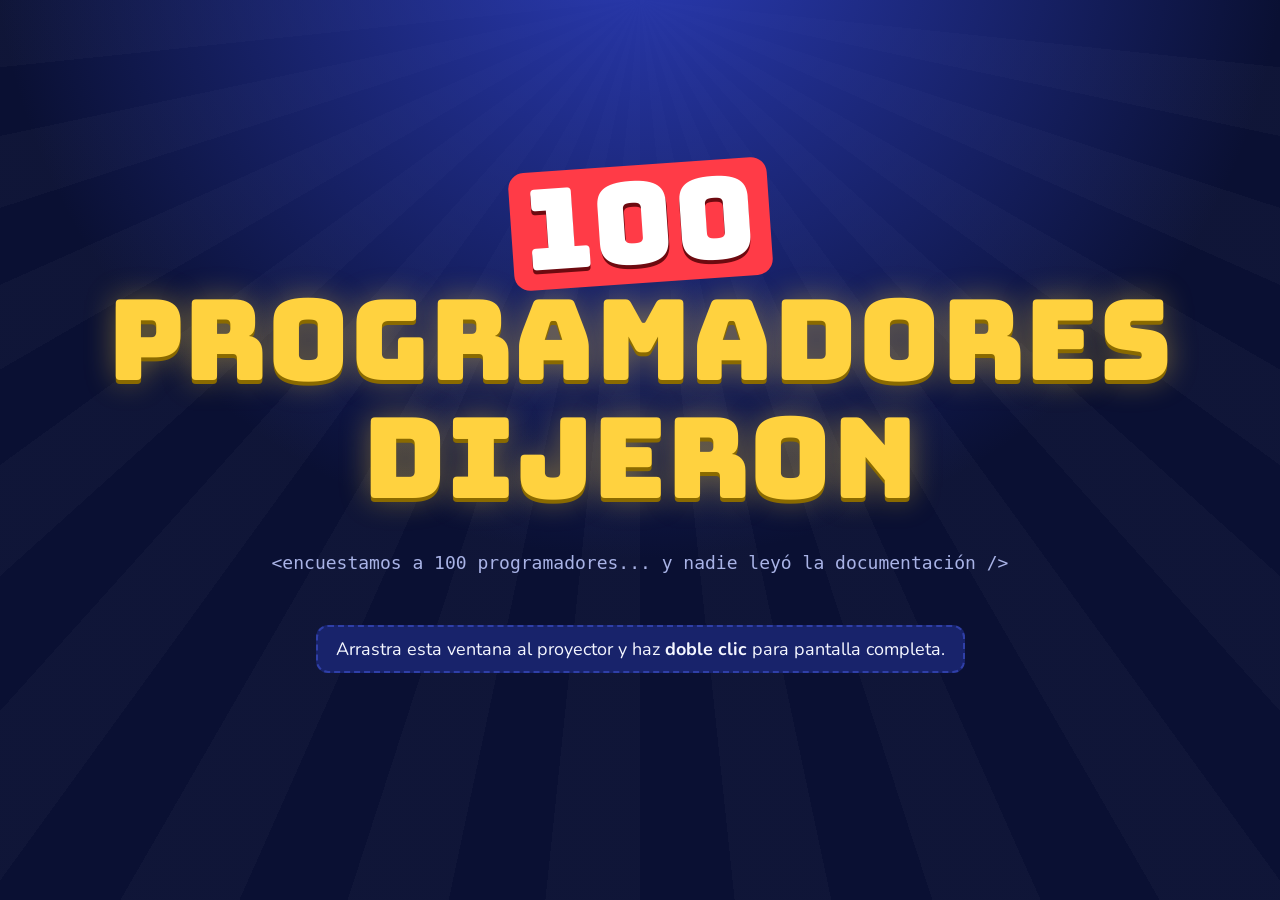
==== proyector.html @ 866240c9 "Separar panel del moderador y pantalla del proyector - index.html es ahora el panel del moderador: c" ====
<!DOCTYPE html>
<html lang="es">
<head>
    <meta charset="UTF-8">
    <meta name="viewport" content="width=device-width, initial-scale=1.0">
    <title>Proyector · 100 Programadores Dijeron</title>
    <link rel="preconnect" href="https://fonts.googleapis.com">
    <link href="https://fonts.googleapis.com/css2?family=Bungee&family=Nunito:wght@400;700;900&display=swap" rel="stylesheet">
    <link rel="stylesheet" href="css/estilos.css">
</head>
<!-- Pantalla para el público: solo muestra, no tiene controles.
     La maneja el panel del moderador (index.html). -->
<body class="modo-proyector">

<!-- ==================== PORTADA / ESPERA ==================== -->
<section id="pantalla-espera" class="pantalla activa">
    <h1 class="logo logo-proyector"><span class="logo-100">100</span> PROGRAMADORES<br>DIJERON</h1>
    <p class="lema">&lt;encuestamos a 100 programadores... y nadie leyó la documentación /&gt;</p>
    <p class="ayuda-proyector" id="ayuda-proyector">
        Arrastra esta ventana al proyector y haz <strong>doble clic</strong> para pantalla completa.
    </p>
    <p class="nota" id="estado-panel"></p>
</section>

<!-- ==================== JUEGO ==================== -->
<section id="pantalla-juego" class="pantalla pantalla-ancha">
    <header class="marcador">
        <div class="equipo" id="equipo-0">
            <span class="equipo-nombre"></span>
            <span class="equipo-puntos">0</span>
        </div>
        <div class="centro-marcador">
            <div class="ronda" id="ronda"></div>
            <div class="banco">BANCO <span id="banco">0</span></div>
        </div>
        <div class="equipo" id="equipo-1">
            <span class="equipo-nombre"></span>
            <span class="equipo-puntos">0</span>
        </div>
    </header>

    <h2 class="pregunta" id="pregunta"></h2>

    <div class="tablero" id="tablero"></div>

    <div class="errores" id="errores" aria-label="Errores">
        <span class="x">✕</span><span class="x">✕</span><span class="x">✕</span>
    </div>

    <div class="turno" id="turno"></div>
</section>

<!-- ==================== FINAL ==================== -->
<section id="pantalla-final" class="pantalla">
    <div class="confeti" id="confeti" aria-hidden="true"></div>
    <p class="final-sub">🏆 Y el ganador es... 🏆</p>
    <h1 class="final-ganador" id="final-ganador"></h1>
    <div class="final-marcador" id="final-marcador"></div>
</section>

<script src="js/dom.js"></script>
<script src="js/canal.js"></script>
<script src="js/proyector.js"></script>
</body>
</html>
---- css/estilos.css ----
/* ============================================================
 *  ESTILOS - 100 PROGRAMADORES DIJERON
 *  Tema "set de televisión": azul profundo + dorado
 * ============================================================ */

:root {
    --fondo: #0a1033;
    --fondo-2: #141d5c;
    --tarjeta: #18236b;
    --borde: #2f3fa8;
    --dorado: #ffd23f;
    --dorado-osc: #c99a00;
    --texto: #f4f6ff;
    --tenue: #a9b3e6;
    --rojo: #ff3b47;
    --verde: #3ae374;
    --casilla: #1f4fd1;
    --casilla-borde: #7fa3ff;
    --fuente-titulo: "Bungee", "Impact", "Arial Black", sans-serif;
    --fuente: "Nunito", "Segoe UI", system-ui, sans-serif;
}

* { box-sizing: border-box; }

html, body { margin: 0; min-height: 100%; }

body {
    background:
        radial-gradient(circle at 50% -10%, #2b3cb8 0%, transparent 55%),
        repeating-conic-gradient(from 0deg at 50% 0%, rgba(255,255,255,.025) 0 6deg, transparent 6deg 12deg),
        var(--fondo);
    background-attachment: fixed;
    color: var(--texto);
    font-family: var(--fuente);
    font-size: 18px;
}

h1, h2, h3 { font-family: var(--fuente-titulo); font-weight: 400; letter-spacing: .5px; }
h2 { text-align: center; color: var(--dorado); }

/* ---------- Pantallas ---------- */
.pantalla {
    display: none;
    max-width: 1100px;
    margin: 0 auto;
    padding: 24px 16px 48px;
    flex-direction: column;
    align-items: center;
    gap: 16px;
}
.pantalla.activa { display: flex; }

/* ---------- Botones ---------- */
.btn {
    font-family: var(--fuente);
    font-weight: 900;
    font-size: 1rem;
    color: #1a1300;
    background: linear-gradient(180deg, #ffe27a, var(--dorado) 50%, var(--dorado-osc));
    border: 2px solid #fff3;
    border-radius: 12px;
    padding: 10px 20px;
    cursor: pointer;
    box-shadow: 0 4px 0 #8a6a00, 0 6px 14px #0007;
    transition: transform .08s, filter .15s;
    display: inline-flex; align-items: center; justify-content: center; gap: 6px;
}
.btn:hover { filter: brightness(1.08); }
.btn:active { transform: translateY(3px); box-shadow: 0 1px 0 #8a6a00; }
.btn:focus-visible { outline: 3px solid #fff; outline-offset: 3px; }
.btn-grande { font-size: 1.25rem; padding: 14px 28px; min-width: 240px; }
.btn-mini { font-size: .85rem; padding: 6px 12px; min-width: 0; }
.btn-secundario {
    color: var(--texto);
    background: linear-gradient(180deg, #3446b8, #23308a);
    box-shadow: 0 4px 0 #121a55, 0 6px 14px #0007;
}
.btn-error {
    color: #fff;
    background: linear-gradient(180deg, #ff6b73, var(--rojo) 50%, #b8121c);
    box-shadow: 0 4px 0 #6d0a10, 0 6px 14px #0007;
}
.fila-botones { display: flex; flex-wrap: wrap; gap: 12px; justify-content: center; align-items: center; }

/* ---------- Menú ---------- */
.logo {
    text-align: center;
    font-size: clamp(2rem, 7vw, 4.2rem);
    line-height: 1.05;
    margin: 24px 0 0;
    color: var(--dorado);
    text-shadow: 0 4px 0 #8a6a00, 0 0 30px #ffd23f66;
}
.logo-100 {
    display: inline-block;
    color: #fff;
    background: var(--rojo);
    border-radius: 16px;
    padding: 0 14px;
    text-shadow: 0 4px 0 #6d0a10;
    transform: rotate(-4deg);
}
.lema { color: var(--tenue); font-family: monospace; text-align: center; }
.menu { display: flex; flex-direction: column; gap: 16px; margin-top: 12px; }
.nota { color: var(--tenue); font-size: .9rem; text-align: center; }

/* ---------- Tarjetas y formularios ---------- */
.tarjeta {
    background: var(--tarjeta);
    border: 2px solid var(--borde);
    border-radius: 16px;
    padding: 20px;
    width: 100%;
    max-width: 820px;
    box-shadow: 0 10px 30px #0006;
}
input {
    font: inherit;
    width: 100%;
    padding: 10px 12px;
    border-radius: 10px;
    border: 2px solid var(--borde);
    background: #0d1546;
    color: var(--texto);
}
input:focus { outline: none; border-color: var(--dorado); }
label { display: flex; flex-direction: column; gap: 6px; font-weight: 700; }
.form-config { max-width: 460px; display: flex; flex-direction: column; gap: 16px; }
.error-form { color: #ff8a91; font-weight: 700; min-height: 1em; margin: 0; }
.ok-form { color: var(--verde); font-weight: 700; margin: 0; }

.tabla-respuestas .encabezado,
.fila-respuesta {
    display: grid;
    grid-template-columns: 28px 1.4fr 80px 1.6fr;
    gap: 8px;
    align-items: center;
    margin-bottom: 8px;
}
.tabla-respuestas .encabezado { color: var(--tenue); font-size: .85rem; font-weight: 700; }
.fila-respuesta .num { color: var(--dorado); font-weight: 900; text-align: center; }
.suma { text-align: right; margin: 4px 0; }
.suma .excedido { color: var(--rojo); }
.form-agregar { display: flex; flex-direction: column; gap: 12px; }

.lista-personalizadas { list-style: none; padding: 0; margin: 0 0 12px; }
.lista-personalizadas li {
    display: flex; justify-content: space-between; align-items: center; gap: 12px;
    padding: 8px 0; border-bottom: 1px solid var(--borde);
}

.instrucciones li { margin-bottom: 8px; line-height: 1.4; }
.instrucciones h3 { color: var(--dorado); }

/* ---------- Marcador ---------- */
.marcador {
    width: 100%;
    display: grid;
    grid-template-columns: 1fr auto 1fr;
    gap: 12px;
    align-items: stretch;
}
.equipo {
    background: var(--tarjeta);
    border: 3px solid var(--borde);
    border-radius: 16px;
    padding: 10px 16px;
    display: flex; flex-direction: column; align-items: center;
    transition: border-color .2s, box-shadow .2s, transform .2s;
}
.equipo-nombre { font-weight: 900; font-size: 1.1rem; text-align: center; overflow-wrap: anywhere; }
.equipo-puntos { font-family: var(--fuente-titulo); font-size: 2.4rem; color: var(--dorado); }
.equipo.en-turno {
    border-color: var(--dorado);
    box-shadow: 0 0 0 4px #ffd23f44, 0 0 30px #ffd23f66;
    transform: scale(1.03);
}
.centro-marcador { display: flex; flex-direction: column; align-items: center; justify-content: center; gap: 6px; }
.ronda {
    font-family: var(--fuente-titulo); font-size: .95rem;
    background: var(--fondo-2); border: 2px solid var(--borde);
    border-radius: 999px; padding: 4px 14px; text-align: center;
}
.ronda.final { background: var(--rojo); border-color: #fff6; animation: latido 1.2s infinite; }
.banco {
    font-family: var(--fuente-titulo); font-size: 1.1rem;
    background: #000a; border: 3px solid var(--dorado); border-radius: 12px;
    padding: 6px 18px;
}
.banco span { color: var(--dorado); font-size: 1.8rem; vertical-align: middle; }

.pregunta {
    color: #fff;
    font-size: clamp(1.1rem, 2.6vw, 1.7rem);
    margin: 8px 0 0;
    max-width: 900px;
}

/* ---------- Tablero ---------- */
.tablero {
    width: 100%;
    max-width: 900px;
    display: grid;
    grid-auto-flow: column;           /* 1-4 a la izquierda, 5-8 a la derecha */
    grid-template-columns: 1fr 1fr;
    gap: 10px;
    padding: 14px;
    background: #050a24;
    border: 4px solid var(--dorado);
    border-radius: 18px;
    box-shadow: inset 0 0 30px #000, 0 0 40px #ffd23f33;
}
.casilla {
    height: 62px;
    border-radius: 10px;
    display: flex; align-items: center; justify-content: center;
    background: linear-gradient(180deg, #2a5ef0, var(--casilla) 60%, #163a9e);
    border: 2px solid var(--casilla-borde);
    font-weight: 900;
    perspective: 600px;
}
.casilla .numero {
    font-family: var(--fuente-titulo);
    width: 42px; height: 42px; border-radius: 50%;
    display: grid; place-items: center;
    background: #0a1a66; border: 2px solid var(--casilla-borde);
    font-size: 1.3rem;
}
.casilla.revelada {
    justify-content: space-between;
    padding: 0 0 0 16px;
    background: linear-gradient(180deg, #fff5c2, #ffe066 60%, #e8b800);
    border-color: #fff;
    color: #1a1300;
    overflow: hidden;
}
.casilla.revelada .texto { font-size: 1.05rem; text-transform: uppercase; line-height: 1.1; }
.casilla.revelada .puntos {
    font-family: var(--fuente-titulo);
    font-size: 1.6rem;
    align-self: stretch;
    display: grid; place-items: center;
    min-width: 64px;
    background: #1a1300; color: var(--dorado);
}
.casilla.no-dicha { filter: grayscale(.85) brightness(.75); }
.casilla.animar { animation: voltear .55s ease-out; }

/* ---------- Errores ✕ ✕ ✕ ---------- */
.errores { display: flex; gap: 12px; }
.errores .x {
    font-size: 2.4rem; font-weight: 900; line-height: 1;
    width: 56px; height: 56px; display: grid; place-items: center;
    border-radius: 10px; border: 3px solid #ffffff22;
    color: #ffffff22; background: #00000055;
}
.errores .x.activa {
    color: #fff; background: var(--rojo); border-color: #fff;
    box-shadow: 0 0 20px var(--rojo);
}
.x-grande {
    position: fixed; inset: 0; z-index: 90;
    display: flex; gap: 2vw; align-items: center; justify-content: center;
    pointer-events: none;
    animation: aparecer-x .9s ease-out forwards;
}
.x-grande span {
    font-size: min(30vw, 260px); font-weight: 900; line-height: 1;
    color: var(--rojo);
    text-shadow: 0 0 40px #ff0000, 0 0 4px #fff;
}

/* ---------- Turno y controles ---------- */
.turno { text-align: center; min-height: 3em; }
.turno-principal {
    display: inline-block;
    font-size: 1.25rem; font-weight: 900;
    background: var(--fondo-2); border: 2px solid var(--dorado);
    border-radius: 999px; padding: 8px 22px;
}
.aviso { margin-top: 8px; color: var(--tenue); font-weight: 700; }
.controles { width: 100%; max-width: 760px; text-align: center; }
.controles p { margin: 0 0 10px; font-weight: 700; }
.form-respuesta { display: flex; gap: 10px; flex-wrap: wrap; justify-content: center; }
.form-respuesta input { flex: 1 1 280px; font-size: 1.15rem; }
.sacudir { animation: sacudir .35s; border-color: var(--rojo); }
#btn-abandonar { margin-top: 16px; opacity: .7; }

/* ---------- Modal ---------- */
.modal-fondo {
    position: fixed; inset: 0; z-index: 80;
    background: #000b;
    display: grid; place-items: center;
    padding: 16px;
}
.modal-fondo[hidden] { display: none; }
.modal { max-width: 520px; text-align: center; }
.modal h3 { color: var(--dorado); margin-top: 0; }
.modal-opciones { display: flex; flex-direction: column; gap: 10px; }

/* ---------- Pantalla final ---------- */
.final-sub { font-size: 1.4rem; margin: 40px 0 0; }
.final-ganador {
    font-size: clamp(2.4rem, 8vw, 5rem); margin: 0; text-align: center;
    color: var(--dorado); text-shadow: 0 5px 0 #8a6a00, 0 0 40px #ffd23f99;
    animation: latido 1.4s infinite;
    overflow-wrap: anywhere;
}
.final-marcador { width: 100%; max-width: 480px; display: flex; flex-direction: column; gap: 10px; margin: 16px 0; }
.final-fila {
    display: flex; justify-content: space-between; align-items: center;
    background: var(--tarjeta); border: 2px solid var(--borde); border-radius: 12px;
    padding: 12px 18px; font-size: 1.3rem;
}
.final-fila strong { font-family: var(--fuente-titulo); color: var(--dorado); font-weight: 400; }
.final-fila.ganador { border-color: var(--dorado); box-shadow: 0 0 20px #ffd23f66; }
.confeti { position: fixed; inset: 0; pointer-events: none; overflow: hidden; z-index: 0; }
.confeti span {
    position: absolute; top: -20px; width: 10px; height: 16px; border-radius: 2px;
    animation-name: caer; animation-timing-function: linear; animation-iteration-count: infinite;
}
#pantalla-final > *:not(.confeti) { position: relative; z-index: 1; }

/* ---------- Animaciones ---------- */
@keyframes voltear {
    from { transform: rotateX(90deg); filter: brightness(2); }
    to   { transform: rotateX(0); }
}
@keyframes aparecer-x {
    0%   { opacity: 0; transform: scale(1.6); }
    20%  { opacity: 1; transform: scale(1); }
    75%  { opacity: 1; }
    100% { opacity: 0; }
}
@keyframes latido { 50% { transform: scale(1.05); } }
@keyframes sacudir {
    25% { transform: translateX(-8px); }
    75% { transform: translateX(8px); }
}
@keyframes caer {
    to { transform: translateY(110vh) rotate(720deg); }
}

/* ---------- Panel del moderador ---------- */
.barra-panel {
    position: sticky; top: 0; z-index: 60;
    display: flex; flex-wrap: wrap; align-items: center; gap: 10px 14px;
    padding: 8px 16px;
    background: #050a24ee;
    border-bottom: 2px solid var(--borde);
    backdrop-filter: blur(6px);
}
.barra-titulo { font-weight: 900; margin-right: auto; }
.estado-proyector { font-weight: 700; color: var(--tenue); }
.estado-proyector.conectado { color: var(--verde); }

.pantalla-ancha { max-width: 1400px; }
.admin-juego {
    width: 100%;
    display: grid;
    grid-template-columns: minmax(0, 1fr) 380px;
    gap: 20px;
    align-items: start;
}
.admin-principal { display: flex; flex-direction: column; align-items: center; gap: 14px; min-width: 0; }
.marcador-compacto .equipo-puntos { font-size: 1.9rem; }

.tarjeta-moderador { position: sticky; top: 70px; padding: 16px; }
.tarjeta-moderador h3 { margin: 0 0 4px; color: var(--dorado); }
.tarjeta-moderador .nota { text-align: left; margin: 0 0 10px; }
.tarjeta-respuestas { list-style: none; margin: 0; padding: 0; display: flex; flex-direction: column; gap: 8px; }
.item-tarjeta {
    display: grid; grid-template-columns: 32px 1fr auto; gap: 10px; align-items: center;
    padding: 8px 10px;
    border-radius: 10px;
    background: #0d1546;
    border: 2px solid var(--borde);
}
.item-tarjeta.clicable { cursor: pointer; transition: border-color .15s, background .15s; }
.item-tarjeta.clicable:hover, .item-tarjeta.clicable:focus-visible {
    border-color: var(--dorado); background: #1d2a80; outline: none;
}
.item-tarjeta.revelada { background: #11402b; border-color: var(--verde); }
.item-tarjeta.revelada .item-texto { text-decoration: line-through; opacity: .8; }
.item-num {
    font-family: var(--fuente-titulo); text-align: center;
    background: #0a1a66; border-radius: 50%; width: 30px; height: 30px; display: grid; place-items: center;
}
.item-cuerpo { display: flex; flex-direction: column; min-width: 0; }
.item-texto { font-weight: 900; }
.item-alias { color: var(--tenue); overflow-wrap: anywhere; }
.item-puntos { font-family: var(--fuente-titulo); color: var(--dorado); font-size: 1.2rem; }

/* ---------- Proyector ---------- */
.modo-proyector { overflow-x: hidden; }
.modo-proyector.sin-cursor, .modo-proyector.sin-cursor * { cursor: none; }
.modo-proyector #pantalla-espera { min-height: 100vh; justify-content: center; }
.logo-proyector { font-size: clamp(3rem, 9vw, 7rem); }
.ayuda-proyector {
    background: var(--tarjeta); border: 2px dashed var(--borde); border-radius: 12px;
    padding: 10px 18px; text-align: center;
}
.modo-proyector .pantalla-ancha { max-width: 1500px; min-height: 100vh; justify-content: center; }
.modo-proyector .pregunta { font-size: clamp(1.4rem, 3vw, 2.4rem); max-width: 1300px; }
.modo-proyector .tablero { max-width: 1300px; gap: 14px; padding: 18px; }
.modo-proyector .casilla { height: clamp(60px, 9vh, 92px); }
.modo-proyector .casilla .numero { width: 56px; height: 56px; font-size: 1.8rem; }
.modo-proyector .casilla.revelada .texto { font-size: clamp(1.1rem, 2vw, 1.7rem); }
.modo-proyector .casilla.revelada .puntos { font-size: clamp(1.6rem, 3vw, 2.6rem); min-width: 96px; }
.modo-proyector .equipo-nombre { font-size: 1.5rem; }
.modo-proyector .equipo-puntos { font-size: 3.4rem; }
.modo-proyector .turno-principal { font-size: 1.6rem; }
.modo-proyector .aviso { font-size: 1.3rem; color: #fff; }
.modo-proyector #pantalla-final { min-height: 100vh; justify-content: center; }
.modo-proyector .final-sub { font-size: 2rem; margin: 0; }
.modo-proyector .final-ganador { font-size: clamp(3rem, 10vw, 8rem); }
.modo-proyector .final-marcador { max-width: 720px; }
.modo-proyector .final-fila { font-size: 2rem; padding: 18px 26px; }

/* ---------- Pantallas pequeñas ---------- */
@media (max-width: 1000px) {
    .admin-juego { grid-template-columns: 1fr; }
    .tarjeta-moderador { position: static; }
}
@media (max-width: 640px) {
    body { font-size: 16px; }
    .tablero { grid-auto-flow: row; grid-template-columns: 1fr; grid-template-rows: none !important; }
    .marcador { grid-template-columns: 1fr 1fr; }
    .centro-marcador { grid-column: 1 / -1; grid-row: 1; }
    .equipo-puntos { font-size: 1.8rem; }
    .btn-grande { min-width: 0; width: 100%; }
    .tabla-respuestas .encabezado { display: none; }
    .fila-respuesta { grid-template-columns: 24px 1fr 70px; }
    .fila-respuesta .r-alias { grid-column: 2 / -1; }
}
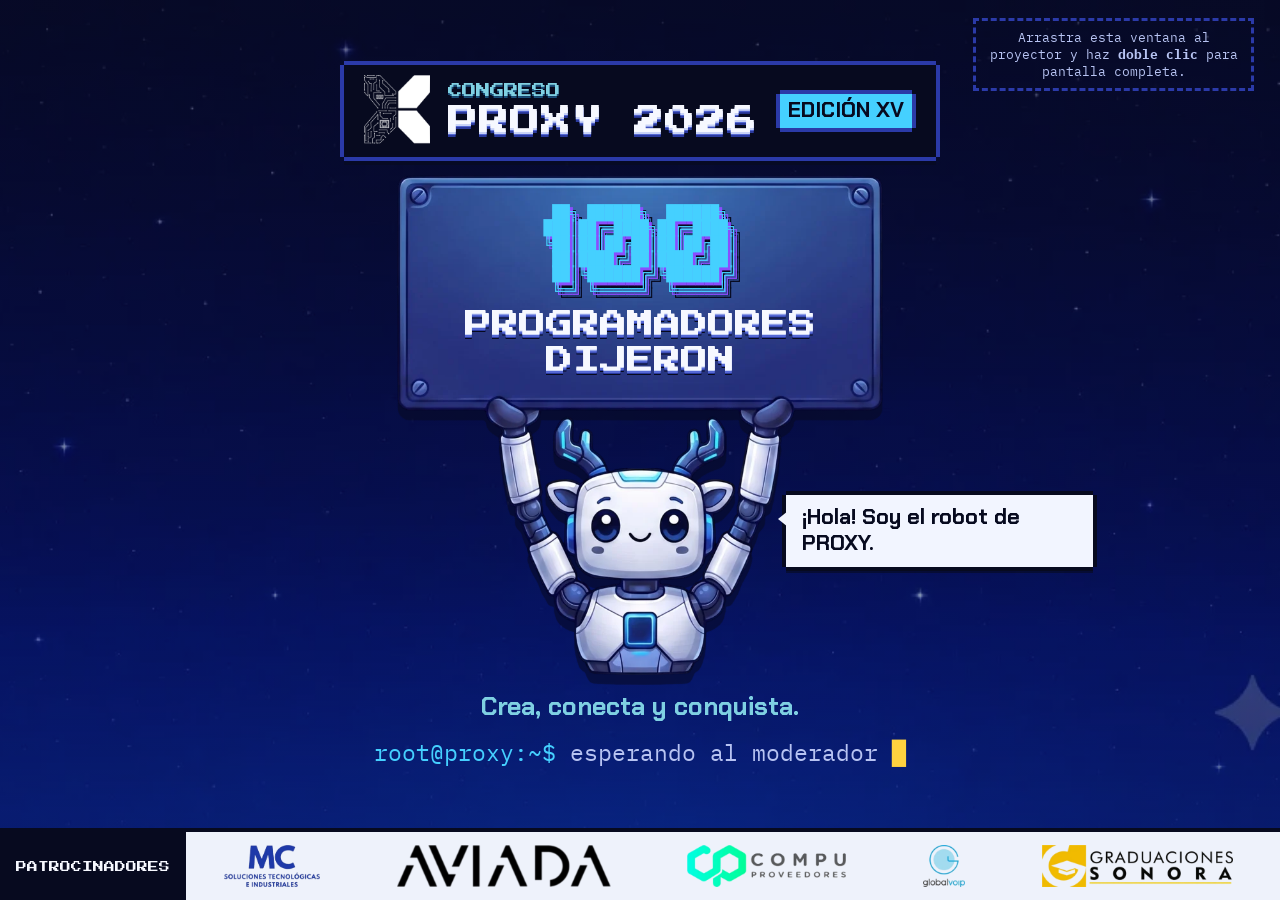
==== commit c0e3875c: "Tema PROXY 2026 pixel art, mascota, show entre rondas y reglas configurables - Tema de juego indie p" ====
--- a/proyector.html
+++ b/proyector.html
@@ -3,9 +3,8 @@
 <head>
     <meta charset="UTF-8">
     <meta name="viewport" content="width=device-width, initial-scale=1.0">
-    <title>Proyector · 100 Programadores Dijeron</title>
-    <link rel="preconnect" href="https://fonts.googleapis.com">
-    <link href="https://fonts.googleapis.com/css2?family=Bungee&family=Nunito:wght@400;700;900&display=swap" rel="stylesheet">
+    <title>Proyector · 100 Programadores Dijeron · PROXY 2026</title>
+    <link rel="icon" href="img/proxy-logo.webp">
     <link rel="stylesheet" href="css/estilos.css">
 </head>
 <!-- Pantalla para el público: solo muestra, no tiene controles.
@@ -14,12 +13,42 @@
 
 <!-- ==================== PORTADA / ESPERA ==================== -->
 <section id="pantalla-espera" class="pantalla activa">
-    <h1 class="logo logo-proyector"><span class="logo-100">100</span> PROGRAMADORES<br>DIJERON</h1>
-    <p class="lema">&lt;encuestamos a 100 programadores... y nadie leyó la documentación /&gt;</p>
+    <pre class="boot" aria-hidden="true"><span style="--i:0">PROXY BIOS v15.0 · RAM 640K (debería bastar para cualquiera)</span><span style="--i:1">Encuestando a 100 programadores ......... <b class="ok">[ OK ]</b></span><span style="--i:2">Montando /dev/tablero ................... <b class="ok">[ OK ]</b></span><span style="--i:3">Leyendo la documentación ................ <b class="ok">[SKIP]</b></span></pre>
+<div class="marca">
+        <img class="marca-x" src="img/proxy-logo.webp" alt="">
+        <div class="marca-textos">
+            <span class="marca-congreso">CONGRESO</span>
+            <span class="marca-proxy">PROXY 2026</span>
+        </div>
+        <span class="marca-edicion">EDICIÓN XV</span>
+    </div>
+    <div class="portada-centro">
+    <div class="letrero letrero-portada">
+        <img src="img/robot-letrero.webp" alt="">
+        <header class="letrero-texto logo">
+            <h1 class="solo-lector">100 Programadores Dijeron</h1>
+<pre class="logo-ascii" aria-hidden="true"> ██╗ ██████╗  ██████╗
+███║██╔═████╗██╔═████╗
+╚██║██║██╔██║██║██╔██║
+ ██║████╔╝██║████╔╝██║
+ ██║╚██████╔╝╚██████╔╝
+ ╚═╝ ╚═════╝  ╚═════╝</pre>
+            <span class="logo-texto extruido" aria-hidden="true">PROGRAMADORES DIJERON</span>
+        </header>
+    </div>
+    <p class="globo" id="globo-robot" aria-live="polite"></p>
+    </div>
+    <p class="lema-proxy">Crea, conecta y conquista.</p>
+    <p class="cuenta" id="cuenta-inicio" hidden></p>
+    <p class="prompt"><span class="ruta">root@proxy:~$</span> esperando al moderador <span class="cursor">█</span></p>
     <p class="ayuda-proyector" id="ayuda-proyector">
         Arrastra esta ventana al proyector y haz <strong>doble clic</strong> para pantalla completa.
     </p>
     <p class="nota" id="estado-panel"></p>
+    <div class="tira-patrocinadores">
+        <span class="tira-titulo">PATROCINADORES</span>
+        <div class="marquesina"><div class="marquesina-pista" id="marquesina"></div></div>
+    </div>
 </section>
 
 <!-- ==================== JUEGO ==================== -->
@@ -30,6 +59,7 @@
             <span class="equipo-puntos">0</span>
         </div>
         <div class="centro-marcador">
+            <div class="marcador-marca"><img src="img/proxy-logo.webp" alt=""><span>PROXY 2026</span></div>
             <div class="ronda" id="ronda"></div>
             <div class="banco">BANCO <span id="banco">0</span></div>
         </div>
@@ -43,8 +73,10 @@
 
     <div class="tablero" id="tablero"></div>
 
-    <div class="errores" id="errores" aria-label="Errores">
-        <span class="x">✕</span><span class="x">✕</span><span class="x">✕</span>
+    <div class="fila-estado">
+        <div class="errores" id="errores" aria-label="Errores"></div>
+        <div class="reloj" id="reloj" hidden></div>
+        <div class="robot robot-juego" id="robot-juego" data-robot="normal"></div>
     </div>
 
     <div class="turno" id="turno"></div>
@@ -53,10 +85,53 @@
 <!-- ==================== FINAL ==================== -->
 <section id="pantalla-final" class="pantalla">
     <div class="confeti" id="confeti" aria-hidden="true"></div>
-    <p class="final-sub">🏆 Y el ganador es... 🏆</p>
-    <h1 class="final-ganador" id="final-ganador"></h1>
-    <div class="final-marcador" id="final-marcador"></div>
+    <div class="letrero letrero-final">
+        <img src="img/robot-letrero.webp" alt="">
+        <div class="letrero-texto">
+            <p class="final-sub">★ GANADOR ★</p>
+            <h1 class="final-ganador" id="final-ganador"></h1>
+        </div>
+    </div>
+    <div class="fila-final">
+        <img class="robot-corona" src="img/robot-corona.webp" alt="">
+        <div class="final-marcador" id="final-marcador"></div>
+    </div>
+    <div class="creditos">
+        <p>Una actividad del <strong>Congreso PROXY 2026</strong> · Ingeniería en Sistemas Computacionales e Informática · TecNM Instituto Tecnológico de Hermosillo</p>
+        <div class="logos-patrocinadores" id="final-patrocinadores"></div>
+    </div>
 </section>
+
+<!-- ==================== TRANSICIÓN ENTRE RONDAS ==================== -->
+<!-- Escena 1 (solo en la versión larga): el robot "programa" la ronda en su laptop.
+     Escena 2: el robot baja con el letrero de la ronda y los patrocinadores. -->
+<div class="transicion" id="transicion" hidden aria-hidden="true">
+    <div class="escena-programando" id="escena-programando">
+        <div class="estacion">
+            <div class="codigo-flotante" aria-hidden="true"><span>{ }</span><span>&lt;/&gt;</span><span>01</span><span>;</span><span>=&gt;</span></div>
+            <div class="robot robot-programador" id="robot-programador" data-robot="normal"></div>
+            <div class="laptop"><img src="img/proxy-logo.webp" alt=""></div>
+            <div class="escritorio"></div>
+        </div>
+        <div class="terminal">
+            <div class="terminal-barra"><i></i><i></i><i></i><span>robot@proxy: ~/100-programadores</span></div>
+            <div class="terminal-texto" id="terminal-texto"></div>
+        </div>
+    </div>
+    <div class="escena-ronda" id="escena-ronda">
+        <div class="letrero letrero-ronda">
+            <img src="img/robot-letrero.webp" alt="">
+            <div class="letrero-texto">
+                <span class="transicion-titulo extruido" id="transicion-titulo"></span>
+                <span class="transicion-sub" id="transicion-sub"></span>
+            </div>
+        </div>
+        <div class="transicion-patrocinadores" id="transicion-patrocinadores">
+            <p>Gracias a nuestros patrocinadores</p>
+            <div class="logos-patrocinadores" id="transicion-logos"></div>
+        </div>
+    </div>
+</div>
 
 <script src="js/dom.js"></script>
 <script src="js/canal.js"></script>
--- a/css/estilos.css
+++ b/css/estilos.css
@@ -1,42 +1,75 @@
 /* ============================================================
  *  ESTILOS - 100 PROGRAMADORES DIJERON
- *  Tema "set de televisión": azul profundo + dorado
+ *  Tema "juego indie pixel art" con guiños de terminal, en los
+ *  colores del Congreso PROXY 2026 (azul, cian y violeta).
+ *  Pensado para proyector en auditorio: fondo azul marino
+ *  (los proyectores no dan negro real), texto claro de alto
+ *  contraste, acentos saturados y sin brillos ni scanlines.
  * ============================================================ */
 
+/* Fuentes locales (licencia OFL) para que funcione sin internet el día del evento */
+@font-face { font-family: "Press Start 2P"; src: url(../fonts/press-start-2p.woff2) format("woff2"); font-display: block; }
+@font-face { font-family: "Chakra Petch"; src: url(../fonts/chakra-petch-500.woff2) format("woff2"); font-weight: 500; font-display: block; }
+@font-face { font-family: "Chakra Petch"; src: url(../fonts/chakra-petch-700.woff2) format("woff2"); font-weight: 700; font-display: block; }
+@font-face { font-family: "IBM Plex Mono"; src: url(../fonts/ibm-plex-mono-400.woff2) format("woff2"); font-weight: 400; font-display: swap; }
+@font-face { font-family: "IBM Plex Mono"; src: url(../fonts/ibm-plex-mono-700.woff2) format("woff2"); font-weight: 700; font-display: swap; }
+
 :root {
-    --fondo: #0a1033;
-    --fondo-2: #141d5c;
-    --tarjeta: #18236b;
-    --borde: #2f3fa8;
-    --dorado: #ffd23f;
-    --dorado-osc: #c99a00;
-    --texto: #f4f6ff;
-    --tenue: #a9b3e6;
-    --rojo: #ff3b47;
-    --verde: #3ae374;
-    --casilla: #1f4fd1;
-    --casilla-borde: #7fa3ff;
-    --fuente-titulo: "Bungee", "Impact", "Arial Black", sans-serif;
-    --fuente: "Nunito", "Segoe UI", system-ui, sans-serif;
-}
-
-* { box-sizing: border-box; }
+    --fondo: #0e1440;
+    --fondo-2: #1a2470;
+    --panel: #1a2366;
+    --panel-2: #2b3aa8;        /* casillas ocultas, botones secundarios */
+    --linea: #070a1f;          /* contorno de los "sprites" */
+    --sombra: #070a1f99;
+    --crema: #f2f5ff;          /* texto principal */
+    --amarillo: #ffd23f;       /* puntos: el único color cálido, para que resalten */
+    --azul: #1f6bff;           /* azul PROXY */
+    --cian: #45d0ff;
+    --violeta: #8a4dff;        /* violeta PROXY */
+    --verde: #3fe0a5;
+    --rojo: #ff4d5e;
+    --tenue: #b7c3f2;
+    --texto: var(--crema);
+    --fuente-pixel: "Press Start 2P", ui-monospace, monospace;
+    /* Press Start 2P solo para números y títulos grandes; el texto que se lee va en Chakra Petch */
+    --fuente-juego: "Chakra Petch", "Segoe UI", system-ui, sans-serif;
+    --fuente: "IBM Plex Mono", ui-monospace, "DejaVu Sans Mono", Consolas, monospace;
+    /* El ASCII art usa una sola fuente del sistema para que los bloques queden alineados */
+    --fuente-ascii: ui-monospace, "DejaVu Sans Mono", "Cascadia Mono", Menlo, Consolas, monospace;
+}
+
+/* Borde pixel art: contorno de 4px con esquinas escalonadas (sin border-radius).
+   Cada elemento puede cambiar el color con --c-marco. */
+* {
+    box-sizing: border-box;
+    --marco: 0 -4px 0 0 var(--c-marco, #070a1f), 0 4px 0 0 var(--c-marco, #070a1f),
+             -4px 0 0 0 var(--c-marco, #070a1f), 4px 0 0 0 var(--c-marco, #070a1f);
+}
 
 html, body { margin: 0; min-height: 100%; }
 
 body {
+    /* Cielo estrellado de congresoproxy.com, oscurecido para que el texto tenga contraste */
     background:
-        radial-gradient(circle at 50% -10%, #2b3cb8 0%, transparent 55%),
-        repeating-conic-gradient(from 0deg at 50% 0%, rgba(255,255,255,.025) 0 6deg, transparent 6deg 12deg),
+        linear-gradient(180deg, #0a0f3399, #0e144066 70%, #0e144099),
+        url(../img/fondo.webp) center bottom / cover no-repeat,
         var(--fondo);
     background-attachment: fixed;
     color: var(--texto);
     font-family: var(--fuente);
-    font-size: 18px;
-}
-
-h1, h2, h3 { font-family: var(--fuente-titulo); font-weight: 400; letter-spacing: .5px; }
-h2 { text-align: center; color: var(--dorado); }
+    font-size: 17px;
+}
+
+::selection { background: var(--amarillo); color: var(--linea); }
+
+h1, h2 { font-family: var(--fuente-pixel); font-weight: 400; line-height: 1.3; }
+h3 { font-family: var(--fuente-juego); font-weight: 700; line-height: 1.3; }
+h2 { text-align: center; color: var(--amarillo); font-size: 1.4rem; margin: 8px 0; text-shadow: 3px 3px 0 var(--linea); }
+
+.solo-lector {
+    position: absolute; width: 1px; height: 1px; overflow: hidden;
+    clip: rect(0 0 0 0); white-space: nowrap;
+}
 
 /* ---------- Pantallas ---------- */
 .pantalla {
@@ -46,87 +79,92 @@
     padding: 24px 16px 48px;
     flex-direction: column;
     align-items: center;
-    gap: 16px;
-}
-.pantalla.activa { display: flex; }
-
-/* ---------- Botones ---------- */
+    gap: 18px;
+}
+.pantalla.activa { display: flex; animation: entrar .3s steps(4); }
+
+/* ---------- Botones (como los de un menú de videojuego) ---------- */
 .btn {
-    font-family: var(--fuente);
-    font-weight: 900;
-    font-size: 1rem;
-    color: #1a1300;
-    background: linear-gradient(180deg, #ffe27a, var(--dorado) 50%, var(--dorado-osc));
-    border: 2px solid #fff3;
-    border-radius: 12px;
-    padding: 10px 20px;
+    font-family: var(--fuente-juego);
+    font-weight: 700;
+    font-size: 1.05rem;
+    color: var(--linea);
+    background: var(--cian);
+    border: 0;
+    border-radius: 0;
+    padding: 9px 18px;
+    margin: 4px;
     cursor: pointer;
-    box-shadow: 0 4px 0 #8a6a00, 0 6px 14px #0007;
-    transition: transform .08s, filter .15s;
-    display: inline-flex; align-items: center; justify-content: center; gap: 6px;
-}
-.btn:hover { filter: brightness(1.08); }
-.btn:active { transform: translateY(3px); box-shadow: 0 1px 0 #8a6a00; }
-.btn:focus-visible { outline: 3px solid #fff; outline-offset: 3px; }
-.btn-grande { font-size: 1.25rem; padding: 14px 28px; min-width: 240px; }
-.btn-mini { font-size: .85rem; padding: 6px 12px; min-width: 0; }
-.btn-secundario {
-    color: var(--texto);
-    background: linear-gradient(180deg, #3446b8, #23308a);
-    box-shadow: 0 4px 0 #121a55, 0 6px 14px #0007;
-}
-.btn-error {
-    color: #fff;
-    background: linear-gradient(180deg, #ff6b73, var(--rojo) 50%, #b8121c);
-    box-shadow: 0 4px 0 #6d0a10, 0 6px 14px #0007;
-}
+    box-shadow: var(--marco), inset 0 -4px 0 0 #070a1f40, 0 8px 0 0 var(--sombra);
+    transition: transform .05s;
+    display: inline-flex; align-items: center; justify-content: center; gap: 8px;
+}
+.btn:hover { filter: brightness(1.1); transform: translateY(-2px); }
+.btn:active { transform: translateY(4px); box-shadow: var(--marco), inset 0 4px 0 0 #070a1f40; }
+.btn:focus-visible { outline: 4px solid var(--cian); outline-offset: 6px; }
+.btn-grande { font-size: 1.3rem; padding: 14px 26px; min-width: 300px; justify-content: flex-start; }
+.btn-grande::before { content: "▶"; color: var(--linea); opacity: 0; font-size: .8em; }
+.btn-grande:hover::before, .btn-grande:focus-visible::before { opacity: 1; animation: parpadeo .6s steps(1) infinite; }
+.btn-mini { font-size: .9rem; padding: 4px 10px; min-width: 0; box-shadow: var(--marco), 0 5px 0 0 var(--sombra); }
+.btn-secundario { color: var(--crema); background: var(--panel-2); }
+.btn-secundario.btn-grande::before { color: var(--cian); }
+.btn-error { color: #fff; background: var(--rojo); }
 .fila-botones { display: flex; flex-wrap: wrap; gap: 12px; justify-content: center; align-items: center; }
 
-/* ---------- Menú ---------- */
-.logo {
-    text-align: center;
-    font-size: clamp(2rem, 7vw, 4.2rem);
+/* ---------- Logo en ASCII art ---------- */
+.logo { text-align: center; margin: 12px 0 0; color: var(--amarillo); font-size: clamp(1.4rem, 5vw, 2.6rem); }
+.logo-ascii {
+    font-family: var(--fuente-ascii);
+    font-size: clamp(6px, 2.1vw, 15px);
     line-height: 1.05;
-    margin: 24px 0 0;
-    color: var(--dorado);
-    text-shadow: 0 4px 0 #8a6a00, 0 0 30px #ffd23f66;
-}
-.logo-100 {
-    display: inline-block;
-    color: #fff;
-    background: var(--rojo);
-    border-radius: 16px;
-    padding: 0 14px;
-    text-shadow: 0 4px 0 #6d0a10;
-    transform: rotate(-4deg);
-}
-.lema { color: var(--tenue); font-family: monospace; text-align: center; }
-.menu { display: flex; flex-direction: column; gap: 16px; margin-top: 12px; }
+    margin: 0 auto;
+    color: var(--cian);
+    text-shadow: 3px 3px 0 var(--violeta), 6px 6px 0 var(--linea);
+    text-align: left;
+    width: max-content;
+}
+.logo-texto {
+    display: block;
+    font-family: var(--fuente-pixel);
+    font-size: clamp(1.1rem, 3.6vw, 2.3rem);
+    line-height: 1.4;
+    color: var(--crema);
+    text-shadow: 4px 4px 0 var(--linea);
+    margin-top: 14px;
+}
+.prompt { font-family: var(--fuente); margin: 0; color: var(--tenue); text-align: center; }
+.prompt .ruta { color: var(--cian); }
+.cursor { animation: parpadeo 1s steps(1) infinite; color: var(--amarillo); }
+.lema { color: var(--tenue); text-align: center; margin: 0; }
+.menu { display: flex; flex-direction: column; gap: 14px; margin-top: 10px; }
 .nota { color: var(--tenue); font-size: .9rem; text-align: center; }
-
-/* ---------- Tarjetas y formularios ---------- */
+.nota:empty { display: none; }
+
+/* ---------- Tarjetas (ventanas) y formularios ---------- */
 .tarjeta {
-    background: var(--tarjeta);
-    border: 2px solid var(--borde);
-    border-radius: 16px;
+    background: var(--panel);
     padding: 20px;
+    margin: 4px;
     width: 100%;
     max-width: 820px;
-    box-shadow: 0 10px 30px #0006;
-}
-input {
+    box-shadow: var(--marco), inset 0 4px 0 0 #ffffff14, 0 10px 0 0 var(--sombra);
+}
+input, select {
     font: inherit;
     width: 100%;
-    padding: 10px 12px;
-    border-radius: 10px;
-    border: 2px solid var(--borde);
-    background: #0d1546;
-    color: var(--texto);
-}
-input:focus { outline: none; border-color: var(--dorado); }
+    padding: 9px 11px;
+    border-radius: 0;
+    border: 3px solid var(--linea);
+    background: #0a0f33;
+    color: var(--crema);
+    caret-color: var(--amarillo);
+}
+input::placeholder { color: #7f8cc9; }
+input:focus, select:focus { outline: none; border-color: var(--cian); }
 label { display: flex; flex-direction: column; gap: 6px; font-weight: 700; }
-.form-config { max-width: 460px; display: flex; flex-direction: column; gap: 16px; }
-.error-form { color: #ff8a91; font-weight: 700; min-height: 1em; margin: 0; }
+.form-config { max-width: 640px; display: flex; flex-direction: column; gap: 16px; }
+.error-form { color: #ff8f9a; font-weight: 700; min-height: 1em; margin: 0; }
+.error-form:not(:empty)::before { content: "✖ "; }
 .ok-form { color: var(--verde); font-weight: 700; margin: 0; }
 
 .tabla-respuestas .encabezado,
@@ -138,7 +176,7 @@
     margin-bottom: 8px;
 }
 .tabla-respuestas .encabezado { color: var(--tenue); font-size: .85rem; font-weight: 700; }
-.fila-respuesta .num { color: var(--dorado); font-weight: 900; text-align: center; }
+.fila-respuesta .num { font-family: var(--fuente-pixel); color: var(--amarillo); font-size: .8rem; text-align: center; }
 .suma { text-align: right; margin: 4px 0; }
 .suma .excedido { color: var(--rojo); }
 .form-agregar { display: flex; flex-direction: column; gap: 12px; }
@@ -146,211 +184,575 @@
 .lista-personalizadas { list-style: none; padding: 0; margin: 0 0 12px; }
 .lista-personalizadas li {
     display: flex; justify-content: space-between; align-items: center; gap: 12px;
-    padding: 8px 0; border-bottom: 1px solid var(--borde);
-}
-
-.instrucciones li { margin-bottom: 8px; line-height: 1.4; }
-.instrucciones h3 { color: var(--dorado); }
+    padding: 8px 0; border-bottom: 2px dashed var(--panel-2);
+}
+
+.instrucciones { line-height: 1.55; }
+.instrucciones li { margin-bottom: 8px; }
+.instrucciones li::marker { color: var(--amarillo); }
+.instrucciones h3 { color: var(--cian); font-size: 1.3rem; }
+.instrucciones strong { color: var(--amarillo); }
+
+fieldset { border: 3px solid var(--linea); padding: 12px 14px; margin: 0; display: flex; flex-direction: column; gap: 10px; background: #ffffff08; }
+legend { font-family: var(--fuente-juego); font-weight: 700; font-size: 1rem; color: var(--linea); background: var(--cian); padding: 4px 8px; }
+.fila-2 { display: grid; grid-template-columns: 1fr 1fr; gap: 12px; }
+.fila-2 > label { justify-content: flex-end; }   /* campos alineados aunque una etiqueta ocupe dos líneas */
+.categorias { display: flex; flex-wrap: wrap; gap: 8px 18px; }
+label.check { flex-direction: row; align-items: center; gap: 8px; font-weight: 700; cursor: pointer; }
+label.check input { width: 20px; height: 20px; accent-color: var(--amarillo); }
+#conteo-filtro { text-align: left; margin: 0; }
+#conteo-filtro.insuficiente { color: #ff8f9a; font-weight: 700; }
+.info-continuar { margin: -6px 0 4px; }
+.menu .nota[hidden], .menu .btn[hidden] { display: none; }
 
 /* ---------- Marcador ---------- */
 .marcador {
     width: 100%;
     display: grid;
     grid-template-columns: 1fr auto 1fr;
-    gap: 12px;
+    gap: 16px;
     align-items: stretch;
 }
 .equipo {
-    background: var(--tarjeta);
-    border: 3px solid var(--borde);
-    border-radius: 16px;
+    position: relative;
+    background: var(--panel);
     padding: 10px 16px;
-    display: flex; flex-direction: column; align-items: center;
-    transition: border-color .2s, box-shadow .2s, transform .2s;
-}
-.equipo-nombre { font-weight: 900; font-size: 1.1rem; text-align: center; overflow-wrap: anywhere; }
-.equipo-puntos { font-family: var(--fuente-titulo); font-size: 2.4rem; color: var(--dorado); }
+    margin: 4px;
+    display: flex; flex-direction: column; align-items: center; gap: 6px;
+    box-shadow: var(--marco), 0 8px 0 0 var(--sombra);
+    transition: transform .1s steps(2);
+}
+.equipo-nombre { font-family: var(--fuente-juego); font-weight: 700; font-size: 1.2rem; text-align: center; overflow-wrap: anywhere; }
+.equipo-puntos { font-family: var(--fuente-pixel); font-size: 2.2rem; line-height: 1.1; color: var(--amarillo); text-shadow: 4px 4px 0 var(--linea); }
 .equipo.en-turno {
-    border-color: var(--dorado);
-    box-shadow: 0 0 0 4px #ffd23f44, 0 0 30px #ffd23f66;
-    transform: scale(1.03);
-}
-.centro-marcador { display: flex; flex-direction: column; align-items: center; justify-content: center; gap: 6px; }
+    --c-marco: var(--cian);
+    background: #1f4fb8;
+    transform: translateY(-4px);
+}
+.equipo.en-turno::before {
+    content: "▼";
+    position: absolute; top: -34px; left: calc(50% - .5em);
+    font-size: 1.4rem; color: var(--cian);
+    text-shadow: 3px 3px 0 var(--linea);
+    animation: rebote .6s steps(2) infinite;
+}
+.centro-marcador { display: flex; flex-direction: column; align-items: center; justify-content: center; gap: 10px; }
 .ronda {
-    font-family: var(--fuente-titulo); font-size: .95rem;
-    background: var(--fondo-2); border: 2px solid var(--borde);
-    border-radius: 999px; padding: 4px 14px; text-align: center;
-}
-.ronda.final { background: var(--rojo); border-color: #fff6; animation: latido 1.2s infinite; }
+    font-family: var(--fuente-juego); font-weight: 700; font-size: 1.1rem; text-transform: uppercase;
+    color: var(--cian); text-align: center; line-height: 1.5;
+}
+.ronda.final {
+    background: var(--violeta); color: var(--linea); padding: 6px 10px;
+    box-shadow: var(--marco); animation: parpadeo 1s steps(1) infinite;
+}
 .banco {
-    font-family: var(--fuente-titulo); font-size: 1.1rem;
-    background: #000a; border: 3px solid var(--dorado); border-radius: 12px;
-    padding: 6px 18px;
-}
-.banco span { color: var(--dorado); font-size: 1.8rem; vertical-align: middle; }
+    font-family: var(--fuente-juego); font-weight: 700; font-size: 1.1rem;
+    background: var(--linea);
+    color: var(--amarillo);
+    padding: 8px 16px;
+    margin: 4px;
+    --c-marco: var(--amarillo);
+    box-shadow: var(--marco);
+    display: flex; align-items: center; gap: 12px;
+}
+.banco span { font-family: var(--fuente-pixel); font-weight: 400; font-size: 1.8rem; color: var(--amarillo); }
 
 .pregunta {
-    color: #fff;
-    font-size: clamp(1.1rem, 2.6vw, 1.7rem);
+    color: var(--crema);
+    font-family: var(--fuente-juego);
+    font-weight: 700;
+    font-size: clamp(1.2rem, 2.6vw, 1.8rem);
+    line-height: 1.25;
+    text-shadow: 3px 3px 0 var(--linea);
     margin: 8px 0 0;
     max-width: 900px;
 }
+.pregunta:not(:empty)::after { content: "_"; color: var(--amarillo); animation: parpadeo 1s steps(1) infinite; }
 
 /* ---------- Tablero ---------- */
 .tablero {
-    width: 100%;
+    width: calc(100% - 16px);
     max-width: 900px;
     display: grid;
-    grid-auto-flow: column;           /* 1-4 a la izquierda, 5-8 a la derecha */
-    grid-template-columns: 1fr 1fr;
+    grid-template-columns: 1fr;       /* 5 respuestas en una sola columna, de la #1 a la #5 */
     gap: 10px;
     padding: 14px;
-    background: #050a24;
-    border: 4px solid var(--dorado);
-    border-radius: 18px;
-    box-shadow: inset 0 0 30px #000, 0 0 40px #ffd23f33;
+    margin: 8px;
+    background: var(--linea);
+    --c-marco: var(--amarillo);
+    box-shadow: var(--marco), 0 14px 0 0 var(--sombra);
 }
 .casilla {
     height: 62px;
-    border-radius: 10px;
-    display: flex; align-items: center; justify-content: center;
-    background: linear-gradient(180deg, #2a5ef0, var(--casilla) 60%, #163a9e);
-    border: 2px solid var(--casilla-borde);
-    font-weight: 900;
-    perspective: 600px;
+    display: flex; align-items: center; gap: 14px;
+    padding: 0 12px 0 0;
+    background: #2b3aa8;
+    box-shadow: inset 0 4px 0 0 #ffffff22, inset 0 -4px 0 0 #070a1f55;
+    overflow: hidden;
+    min-width: 0;
 }
 .casilla .numero {
-    font-family: var(--fuente-titulo);
-    width: 42px; height: 42px; border-radius: 50%;
+    font-family: var(--fuente-pixel);
+    font-size: 1.3rem;
+    color: var(--linea);
+    background: var(--amarillo);
+    align-self: stretch;
+    min-width: 62px;
     display: grid; place-items: center;
-    background: #0a1a66; border: 2px solid var(--casilla-borde);
-    font-size: 1.3rem;
-}
+    flex: none;
+    box-shadow: inset -4px 0 0 0 #070a1f55;
+}
+/* Relleno de bloques: la respuesta aún está "cifrada" */
+.casilla:not(.revelada)::after {
+    content: "░░░░░░░░░░░░░░░░░░░░░░░░░░░░░░░░░░░░░░░░░░░░░░░░░░░░░░░░░░░░";
+    font-family: var(--fuente-ascii);
+    color: #4a5ccc;
+    white-space: nowrap;
+    overflow: hidden;
+    flex: 1;
+}
+/* Revelada: crema con texto oscuro, el máximo contraste posible */
 .casilla.revelada {
     justify-content: space-between;
     padding: 0 0 0 16px;
-    background: linear-gradient(180deg, #fff5c2, #ffe066 60%, #e8b800);
-    border-color: #fff;
-    color: #1a1300;
-    overflow: hidden;
-}
-.casilla.revelada .texto { font-size: 1.05rem; text-transform: uppercase; line-height: 1.1; }
+    background: var(--crema);
+    color: var(--linea);
+    box-shadow: inset 0 -5px 0 0 #b9c4ec;
+}
+.casilla.revelada .texto {
+    font-family: var(--fuente-juego); font-weight: 700;
+    font-size: 1.25rem; text-transform: uppercase; line-height: 1.05;
+}
 .casilla.revelada .puntos {
-    font-family: var(--fuente-titulo);
-    font-size: 1.6rem;
+    font-family: var(--fuente-pixel);
+    font-size: 1.4rem;
     align-self: stretch;
     display: grid; place-items: center;
-    min-width: 64px;
-    background: #1a1300; color: var(--dorado);
-}
-.casilla.no-dicha { filter: grayscale(.85) brightness(.75); }
-.casilla.animar { animation: voltear .55s ease-out; }
+    min-width: 78px;
+    background: var(--linea); color: var(--amarillo);
+}
+.casilla.no-dicha { background: #8f9bd0; box-shadow: none; }
+.casilla.no-dicha .puntos { color: #c3cbef; }
+/* La respuesta se "teclea" letra por letra (--n = número de letras) */
+.casilla.animar { animation: aparecer-casilla .3s steps(3); }
+.casilla.animar .texto {
+    animation: teclear calc(min(var(--n, 12), 24) * 32ms) steps(var(--n, 12)) both;
+}
+.casilla.animar .puntos { animation: aparecer-puntos .3s steps(3) calc(min(var(--n, 12), 24) * 32ms) both; }
 
 /* ---------- Errores ✕ ✕ ✕ ---------- */
-.errores { display: flex; gap: 12px; }
+.errores { display: flex; gap: 14px; }
 .errores .x {
-    font-size: 2.4rem; font-weight: 900; line-height: 1;
+    font-family: var(--fuente-pixel);
+    font-size: 1.6rem; line-height: 1;
     width: 56px; height: 56px; display: grid; place-items: center;
-    border-radius: 10px; border: 3px solid #ffffff22;
-    color: #ffffff22; background: #00000055;
+    margin: 4px;
+    color: #3a4796; background: var(--panel);
+    box-shadow: var(--marco);
 }
 .errores .x.activa {
-    color: #fff; background: var(--rojo); border-color: #fff;
-    box-shadow: 0 0 20px var(--rojo);
+    color: #fff; background: var(--rojo);
+    text-shadow: 3px 3px 0 var(--linea);
+    box-shadow: var(--marco), 0 6px 0 0 var(--sombra);
+    animation: golpe .25s steps(2);
 }
 .x-grande {
     position: fixed; inset: 0; z-index: 90;
-    display: flex; gap: 2vw; align-items: center; justify-content: center;
+    display: flex; flex-direction: column; align-items: center; justify-content: center; gap: 24px;
+    background: #0e1440d9;
     pointer-events: none;
-    animation: aparecer-x .9s ease-out forwards;
-}
-.x-grande span {
-    font-size: min(30vw, 260px); font-weight: 900; line-height: 1;
+    animation: aparecer-x 1.1s steps(10) forwards;
+}
+.x-grande .xs { display: flex; gap: 3vw; }
+.x-grande .xs span {
+    font-family: var(--fuente-pixel);
+    font-size: min(22vw, 200px); line-height: 1;
     color: var(--rojo);
-    text-shadow: 0 0 40px #ff0000, 0 0 4px #fff;
-}
+    text-shadow: 10px 10px 0 var(--linea), -4px 0 0 var(--cian);
+    animation: glitch .2s steps(2) infinite;
+}
+.x-grande .segfault {
+    font-family: var(--fuente-pixel);
+    font-size: clamp(.9rem, 2.2vw, 1.8rem);
+    color: #fff;
+    background: var(--rojo);
+    padding: 10px 18px;
+    box-shadow: var(--marco), 0 8px 0 0 var(--linea);
+}
+
+/* ---------- Temporizador: barra de progreso en ASCII ---------- */
+.fila-estado { display: flex; align-items: center; justify-content: center; gap: 28px; flex-wrap: wrap; }
+.reloj {
+    font-family: var(--fuente-ascii);
+    font-weight: 700;
+    font-size: 1.15rem;
+    white-space: pre;
+    color: var(--cian);
+}
+.reloj[hidden] { display: none; }
+.reloj.urgente { color: var(--rojo); animation: parpadeo .5s steps(1) infinite; }
+.reloj.pausado { color: var(--tenue); animation: none; }
+.modo-proyector .reloj { font-size: clamp(1.3rem, 3.4vh, 2.3rem); }
 
 /* ---------- Turno y controles ---------- */
 .turno { text-align: center; min-height: 3em; }
 .turno-principal {
     display: inline-block;
-    font-size: 1.25rem; font-weight: 900;
-    background: var(--fondo-2); border: 2px solid var(--dorado);
-    border-radius: 999px; padding: 8px 22px;
-}
-.aviso { margin-top: 8px; color: var(--tenue); font-weight: 700; }
+    font-family: var(--fuente-juego);
+    font-size: 1.3rem; font-weight: 700;
+    color: var(--linea);
+    background: var(--cian);
+    padding: 6px 20px;
+    margin: 4px;
+    box-shadow: var(--marco), 0 6px 0 0 var(--sombra);
+}
+.turno-principal::before { content: "▶ "; }
+.aviso { margin-top: 14px; color: var(--amarillo); font-family: var(--fuente-juego); font-weight: 700; font-size: 1.15rem; text-shadow: 2px 2px 0 var(--linea); }
 .controles { width: 100%; max-width: 760px; text-align: center; }
 .controles p { margin: 0 0 10px; font-weight: 700; }
-.form-respuesta { display: flex; gap: 10px; flex-wrap: wrap; justify-content: center; }
+.form-respuesta { display: flex; gap: 10px; flex-wrap: wrap; justify-content: center; align-items: center; }
 .form-respuesta input { flex: 1 1 280px; font-size: 1.15rem; }
-.sacudir { animation: sacudir .35s; border-color: var(--rojo); }
-#btn-abandonar { margin-top: 16px; opacity: .7; }
+.sacudir { animation: sacudir .35s steps(4); border-color: var(--rojo); }
+#btn-abandonar { margin-top: 16px; opacity: .75; }
 
 /* ---------- Modal ---------- */
 .modal-fondo {
     position: fixed; inset: 0; z-index: 80;
-    background: #000b;
+    background: #070a1fcc;
     display: grid; place-items: center;
     padding: 16px;
 }
 .modal-fondo[hidden] { display: none; }
-.modal { max-width: 520px; text-align: center; }
-.modal h3 { color: var(--dorado); margin-top: 0; }
+.modal { max-width: 520px; text-align: center; --c-marco: var(--amarillo); }
+.modal h3 { color: var(--amarillo); margin-top: 0; font-size: 1.4rem; }
+.modal h3::before { content: "! "; color: var(--violeta); }
 .modal-opciones { display: flex; flex-direction: column; gap: 10px; }
 
+/* ---------- Letras pixel "extruidas" (como el PROXY 2026 de congresoproxy.com) ---------- */
+.extruido {
+    color: #f6f8ff;
+    text-shadow: 0 .05em 0 #c9d3f7, 0 .1em 0 #5468d4, 0 .15em 0 #2b3a9e, 0 .2em 0 var(--linea);
+}
+
+/* ---------- Robot del congreso sosteniendo un letrero ---------- */
+/* El texto va encima del letrero en blanco de la imagen; las medidas (cqw) son relativas al ancho del letrero */
+.letrero { position: relative; width: min(560px, 90vw); container-type: inline-size; flex: none; }
+.letrero > img { display: block; width: 100%; height: auto; filter: drop-shadow(0 10px 0 #070a1f88); }
+.letrero-texto {
+    position: absolute; left: 5%; right: 5%; top: 3%; height: 41%;
+    display: flex; flex-direction: column; align-items: center; justify-content: center; gap: 2cqw;
+    margin: 0; text-align: center;
+}
+.letrero .logo-ascii { font-size: 3cqw; }
+.letrero .logo-texto { font-size: 5.6cqw; margin: 0; line-height: 1.35; }
+
 /* ---------- Pantalla final ---------- */
-.final-sub { font-size: 1.4rem; margin: 40px 0 0; }
+.letrero-final { width: min(520px, 88vw); }
+.final-sub {
+    font-family: var(--fuente-pixel); font-size: 4cqw; margin: 0;
+    color: #7fd0e2; text-shadow: 0 .15em 0 #1b4f7a;
+}
 .final-ganador {
-    font-size: clamp(2.4rem, 8vw, 5rem); margin: 0; text-align: center;
-    color: var(--dorado); text-shadow: 0 5px 0 #8a6a00, 0 0 40px #ffd23f99;
-    animation: latido 1.4s infinite;
+    font-family: var(--fuente-juego); font-weight: 700; text-transform: uppercase;
+    font-size: 10cqw; margin: 0; text-align: center; line-height: 1;
     overflow-wrap: anywhere;
-}
-.final-marcador { width: 100%; max-width: 480px; display: flex; flex-direction: column; gap: 10px; margin: 16px 0; }
+    color: #f6f8ff;
+    text-shadow: 0 .05em 0 #c9d3f7, 0 .1em 0 #5468d4, 0 .15em 0 #2b3a9e, 0 .2em 0 var(--linea);
+}
+.fila-final { display: flex; align-items: flex-end; justify-content: center; gap: 24px; width: 100%; max-width: 760px; }
+/* La imagen viene recortada por la izquierda: se asoma desde la esquina inferior izquierda de la pantalla */
+.robot-corona { position: fixed; left: 0; bottom: 0; height: min(42vh, 380px); width: auto; z-index: 0; pointer-events: none; }
+.final-marcador { flex: 1; max-width: 480px; display: flex; flex-direction: column; gap: 14px; margin: 12px 0; }
 .final-fila {
     display: flex; justify-content: space-between; align-items: center;
-    background: var(--tarjeta); border: 2px solid var(--borde); border-radius: 12px;
-    padding: 12px 18px; font-size: 1.3rem;
-}
-.final-fila strong { font-family: var(--fuente-titulo); color: var(--dorado); font-weight: 400; }
-.final-fila.ganador { border-color: var(--dorado); box-shadow: 0 0 20px #ffd23f66; }
+    background: var(--panel);
+    padding: 12px 18px; margin: 4px;
+    font-family: var(--fuente-juego); font-weight: 700; font-size: 1.3rem;
+    box-shadow: var(--marco), 0 8px 0 0 var(--sombra);
+}
+.final-fila strong { font-family: var(--fuente-pixel); color: var(--amarillo); font-weight: 400; }
+.final-fila.ganador { background: #1f4fb8; --c-marco: var(--amarillo); }
+.final-fila.ganador span::before { content: "★ "; color: var(--amarillo); }
+/* Lluvia de ceros y unos en lugar de confeti */
 .confeti { position: fixed; inset: 0; pointer-events: none; overflow: hidden; z-index: 0; }
 .confeti span {
-    position: absolute; top: -20px; width: 10px; height: 16px; border-radius: 2px;
+    position: absolute; top: -40px;
+    font-family: var(--fuente-pixel);
+    text-shadow: 2px 2px 0 var(--linea);
     animation-name: caer; animation-timing-function: linear; animation-iteration-count: infinite;
 }
 #pantalla-final > *:not(.confeti) { position: relative; z-index: 1; }
-
-/* ---------- Animaciones ---------- */
-@keyframes voltear {
-    from { transform: rotateX(90deg); filter: brightness(2); }
-    to   { transform: rotateX(0); }
-}
+#pantalla-final .robot-corona { position: fixed; z-index: 0; }
+
+/* ---------- Marca del Congreso PROXY ---------- */
+.marca {
+    display: flex; align-items: center; justify-content: center; gap: 18px; flex-wrap: wrap;
+    background: var(--linea);
+    padding: 10px 20px; margin: 4px;
+    --c-marco: var(--panel-2);
+    box-shadow: var(--marco), 0 8px 0 0 var(--sombra);
+}
+.marca-x { height: 58px; width: auto; }
+.marca-textos { display: flex; flex-direction: column; align-items: flex-start; gap: 6px; }
+.marca-congreso { font-family: var(--fuente-pixel); font-size: .8rem; color: #7fd0e2; text-shadow: 0 .15em 0 #1b4f7a; }
+.marca-proxy {
+    font-family: var(--fuente-pixel); font-size: 1.5rem; line-height: 1.1;
+    color: #f6f8ff;
+    text-shadow: 0 .05em 0 #c9d3f7, 0 .1em 0 #5468d4, 0 .15em 0 #2b3a9e, 0 .2em 0 var(--linea);
+}
+.marca-edicion {
+    font-family: var(--fuente-juego); font-weight: 700; font-size: 1rem; line-height: 1.2;
+    color: var(--linea); background: var(--cian);
+    padding: 4px 8px; margin: 4px;
+    box-shadow: var(--marco);
+}
+.lema-proxy { font-family: var(--fuente-juego); font-weight: 700; color: #7fd0e2; margin: 0; font-size: 1.2rem; }
+.marcador-marca {
+    display: flex; align-items: center; gap: 8px;
+    font-family: var(--fuente-pixel); font-size: .7rem; color: #f6f8ff;
+}
+.marcador-marca img { height: 26px; width: auto; }
+.modo-proyector .marcador-marca { font-size: clamp(.7rem, 1.6vh, 1.1rem); }
+.modo-proyector .marcador-marca img { height: clamp(24px, 4vh, 44px); }
+
+/* ---------- Mascota en pixel art (reacciona durante el juego) ---------- */
+.robot { display: inline-block; width: 64px; flex: none; animation: flotar 1.2s steps(2) infinite; }
+.robot svg { display: block; width: 100%; height: auto; filter: drop-shadow(4px 4px 0 #070a1f88); }
+.robot.feliz { animation: saltar .5s steps(3) infinite; }
+.robot.error { animation: sacudir .3s steps(4) 3; }
+.fila-robot { display: flex; align-items: center; justify-content: center; gap: 18px; }
+.robot-juego { width: clamp(52px, 9vh, 110px); }
+.x-grande .robot { width: clamp(90px, 16vh, 180px); }
+
+/* ---------- Números que cuentan (puntos y banco) ---------- */
+.contando { display: inline-block; animation: salto-numero .65s steps(4); }
+
+/* ---------- Portada del proyector: globo del robot, cuenta regresiva y patrocinadores ---------- */
+.portada-centro { position: relative; display: flex; justify-content: center; }
+.globo {
+    position: absolute; left: 80%; top: 64%;
+    width: clamp(200px, 24vw, 380px); min-height: 3.2em;
+    font-family: var(--fuente-juego); font-weight: 700; font-size: clamp(1rem, 2.4vh, 1.6rem); line-height: 1.2;
+    color: var(--linea); background: var(--crema);
+    padding: 10px 16px; margin: 0;
+    box-shadow: var(--marco), 0 6px 0 0 var(--sombra);
+}
+.globo::before {   /* piquito del globo, apuntando al robot */
+    content: ""; position: absolute; left: -16px; top: 16px;
+    border: 8px solid transparent; border-right: 10px solid var(--crema);
+}
+.globo-texto { display: block; animation: teclear calc(min(var(--n, 20), 60) * 35ms) steps(var(--n, 20)) both; }
+.cuenta {
+    font-family: var(--fuente-pixel); font-size: clamp(1.1rem, 3.4vh, 2.4rem); margin: 0;
+    color: var(--amarillo); text-shadow: 0 .12em 0 #8a5a00, 0 .22em 0 var(--linea);
+}
+.cuenta[hidden] { display: none; }
+
+.logo-patrocinador { height: 100%; width: auto; flex: none; }
+.tira-patrocinadores {
+    position: fixed; left: 0; right: 0; bottom: 0; z-index: 5;
+    height: clamp(52px, 8vh, 90px);
+    display: flex; align-items: stretch;
+    background: #eef2fb;
+    border-top: 4px solid var(--linea);
+}
+.tira-titulo {
+    display: flex; align-items: center; padding: 0 16px; flex: none;
+    font-family: var(--fuente-pixel); font-size: clamp(.55rem, 1.2vh, .85rem);
+    color: #f6f8ff; background: var(--linea);
+}
+.marquesina { flex: 1; overflow: hidden; padding: 1.4vh 0; }
+.marquesina-pista {
+    display: flex; gap: 6vw; height: 100%; width: max-content; padding-left: 3vw;
+    animation: desplazar 40s linear infinite;
+}
+
+/* ---------- Transición entre rondas ---------- */
+.transicion {
+    position: fixed; inset: 0; z-index: 95;
+    display: flex; flex-direction: column; align-items: center; justify-content: center; gap: 3vh;
+    background:
+        linear-gradient(180deg, #0a0f33ee, #0e1440dd 70%, #0e1440f2),
+        url(../img/fondo.webp) center bottom / cover no-repeat,
+        var(--fondo);
+}
+.transicion[hidden] { display: none; }
+.letrero-ronda { width: min(58vh, 80vw); }
+.transicion.activa .letrero-ronda { animation: bajar-letrero .55s steps(6) both; }
+.transicion.activa .transicion-patrocinadores { animation: entrar .4s steps(4) .7s both; }
+.transicion.saliendo { animation: desvanecer .35s steps(3) forwards; }
+.transicion-titulo { font-family: var(--fuente-pixel); font-size: 10cqw; line-height: 1.2; }
+.transicion-sub {
+    font-family: var(--fuente-juego); font-weight: 700; font-size: 6cqw; text-transform: uppercase;
+    color: #7fd0e2; text-shadow: 0 .1em 0 #1b4f7a;
+}
+.transicion-patrocinadores, .creditos {
+    display: flex; flex-direction: column; align-items: center; gap: 1.4vh;
+    width: min(1200px, 94vw);
+    padding: 1.6vh 2vw;
+    background: #eef2fb; color: var(--linea);
+    box-shadow: var(--marco), 0 8px 0 0 var(--sombra);
+    margin: 4px;
+}
+.transicion-patrocinadores p, .creditos p {
+    margin: 0; text-align: center;
+    font-family: var(--fuente-juego); font-weight: 700; font-size: clamp(.9rem, 2vh, 1.4rem);
+}
+.logos-patrocinadores {
+    display: flex; flex-wrap: wrap; align-items: center; justify-content: center;
+    gap: 1.6vh 3vw;
+}
+.logos-patrocinadores .logo-patrocinador { height: clamp(26px, 5vh, 60px); }
+.creditos { width: min(1000px, 92vw); gap: 1vh; padding: 1.2vh 2vw; }
+.creditos p { font-weight: 500; font-size: clamp(.75rem, 1.6vh, 1.1rem); }
+.creditos .logos-patrocinadores .logo-patrocinador { height: clamp(20px, 3.4vh, 44px); }
+
+/* Escenas de la transición: primero el robot programando (versión larga), luego el letrero */
+.escena-programando, .escena-ronda { display: none; }
+.transicion[data-escena="programando"] .escena-programando { display: flex; }
+.transicion[data-escena="ronda"] .escena-ronda { display: flex; }
+.escena-ronda { flex-direction: column; align-items: center; gap: 3vh; }
+.escena-programando {
+    align-items: center; justify-content: center; gap: 4vw;
+    width: min(1400px, 94vw); flex-wrap: wrap;
+}
+.transicion.activa[data-escena="programando"] .escena-programando { animation: entrar .4s steps(4) both; }
+
+/* El robot en su escritorio, tecleando en una laptop con el logo de PROXY */
+.estacion { position: relative; width: clamp(200px, 32vh, 400px); margin-bottom: 3vh; }
+.robot-programador { display: block; width: 100%; animation: teclear-robot .16s steps(2) infinite; }
+.robot-programador.feliz { animation: saltar .45s steps(3) infinite; }
+.laptop {
+    position: absolute; left: 6%; right: 6%; bottom: 4%; height: 40%;
+    display: grid; place-items: center;
+    background: linear-gradient(180deg, #c3cde6, #9eabcf);
+    box-shadow: var(--marco), 0 -14px 40px -6px #45d0ff88;
+}
+.laptop { overflow: hidden; }
+.laptop img { width: 30%; height: auto; filter: brightness(.25); }
+.escritorio {
+    position: absolute; left: -18%; right: -18%; bottom: -4%; height: 8%;
+    background: var(--panel-2);
+    box-shadow: var(--marco), 0 10px 0 0 var(--sombra);
+}
+.codigo-flotante span {
+    position: absolute; bottom: 45%; left: calc(12% + var(--i, 0) * 18%);
+    font-family: var(--fuente-pixel); font-size: clamp(.7rem, 1.8vh, 1.2rem);
+    color: var(--cian); text-shadow: 2px 2px 0 var(--linea);
+    opacity: 0;
+    animation: subir-codigo 1.8s steps(9) infinite;
+}
+.codigo-flotante span:nth-child(1) { --i: 0; animation-delay: 0s; }
+.codigo-flotante span:nth-child(2) { --i: 1; animation-delay: .7s; color: var(--amarillo); }
+.codigo-flotante span:nth-child(3) { --i: 2; animation-delay: 1.3s; color: var(--verde); }
+.codigo-flotante span:nth-child(4) { --i: 3; animation-delay: .35s; }
+.codigo-flotante span:nth-child(5) { --i: 4; animation-delay: 1s; color: #b994ff; }
+
+/* Terminal donde aparece lo que "programa" el robot */
+.terminal {
+    width: min(780px, 54vw); min-width: 300px;
+    background: #070a1f;
+    --c-marco: var(--panel-2);
+    box-shadow: var(--marco), 0 12px 0 0 var(--sombra);
+    margin: 4px;
+}
+.terminal-barra {
+    display: flex; align-items: center; gap: 8px;
+    padding: 8px 12px;
+    background: var(--panel-2); color: #dfe6ff;
+    font-family: var(--fuente); font-size: clamp(.75rem, 1.6vh, 1rem);
+}
+.terminal-barra i { width: 12px; height: 12px; background: var(--rojo); flex: none; }
+.terminal-barra i:nth-child(2) { background: var(--amarillo); }
+.terminal-barra i:nth-child(3) { background: var(--verde); }
+.terminal-barra span { margin-left: 8px; }
+.terminal-texto {
+    min-height: 9.5em; padding: 2vh 2vw;
+    font-family: var(--fuente); font-size: clamp(.85rem, 2.3vh, 1.5rem); line-height: 1.5;
+    color: #dfe6ff;
+}
+.linea-terminal { white-space: pre; }
+.linea-terminal .tecleado { display: inline-block; animation: teclear .45s steps(var(--n, 20)) both; }
+.linea-terminal.comando { color: var(--amarillo); }
+.linea-terminal .ok { color: var(--verde); }
+.linea-terminal .barra { color: var(--cian); }
+.linea-terminal.exito { color: var(--verde); font-weight: 700; }
+.linea-terminal.exito .tecleado { animation: teclear .3s steps(var(--n, 20)) both, parpadeo .5s steps(1) .3s 3; }
+
+/* Patrocinadores ocultos si el moderador lo desactivó */
+.sin-patrocinadores .tira-patrocinadores,
+.sin-patrocinadores .transicion-patrocinadores,
+.sin-patrocinadores .creditos .logos-patrocinadores { display: none; }
+.sin-patrocinadores #pantalla-espera { padding-bottom: 2vh; }
+
+/* Lluvia de festejo encima del tablero */
+.confeti.festejo { z-index: 85; }
+
+/* Hora de inicio (panel) */
+.hora-inicio { align-items: center; text-align: center; font-size: .9rem; color: var(--tenue); gap: 4px; margin-top: 4px; }
+.hora-inicio input { width: auto; font-size: 1.1rem; }
+.hora-inicio small { font-weight: 400; font-size: .8rem; }
+
+/* ---------- Animaciones (con steps() para que se muevan "por cuadros") ---------- */
+@keyframes parpadeo { 50% { opacity: 0; } }
+@keyframes entrar {
+    from { opacity: 0; transform: translateY(8px); }
+    to   { opacity: 1; transform: none; }
+}
+@keyframes rebote { 50% { transform: translateY(-6px); } }
+@keyframes teclear {
+    from { clip-path: inset(0 100% 0 0); }
+    to   { clip-path: inset(0 0 0 0); }
+}
+@keyframes aparecer-puntos { from { opacity: 0; transform: scale(1.6); } to { opacity: 1; transform: none; } }
+@keyframes aparecer-casilla {
+    0%   { transform: scale(1.06); background: #fff; }
+    100% { transform: none; }
+}
+@keyframes golpe { 0% { transform: scale(1.4); } 100% { transform: none; } }
 @keyframes aparecer-x {
-    0%   { opacity: 0; transform: scale(1.6); }
-    20%  { opacity: 1; transform: scale(1); }
-    75%  { opacity: 1; }
+    0%   { opacity: 0; }
+    10%  { opacity: 1; }
+    80%  { opacity: 1; }
     100% { opacity: 0; }
 }
-@keyframes latido { 50% { transform: scale(1.05); } }
+@keyframes glitch {
+    0%   { transform: translate(0, 0); }
+    50%  { transform: translate(-6px, 3px); }
+    100% { transform: translate(5px, -2px); }
+}
 @keyframes sacudir {
     25% { transform: translateX(-8px); }
     75% { transform: translateX(8px); }
 }
 @keyframes caer {
-    to { transform: translateY(110vh) rotate(720deg); }
-}
+    to { transform: translateY(115vh); }
+}
+@keyframes flotar { 50% { transform: translateY(-4px); } }
+@keyframes saltar { 50% { transform: translateY(-14px); } }
+@keyframes linea-boot { from { opacity: 0; } to { opacity: 1; } }
+@keyframes salto-numero { 0% { transform: scale(1); } 40% { transform: scale(1.25); } 100% { transform: scale(1); } }
+@keyframes desplazar { to { transform: translateX(-50%); } }
+@keyframes bajar-letrero { from { transform: translateY(-110vh); } to { transform: none; } }
+@keyframes desvanecer { to { opacity: 0; } }
+@keyframes teclear-robot { 50% { transform: translateY(3px); } }
+@keyframes subir-codigo {
+    0%   { opacity: 0; transform: translateY(0); }
+    15%  { opacity: 1; }
+    100% { opacity: 0; transform: translateY(-14vh); }
+}
+@keyframes apagar-boot { to { opacity: 0; visibility: hidden; } }
 
 /* ---------- Panel del moderador ---------- */
 .barra-panel {
     position: sticky; top: 0; z-index: 60;
     display: flex; flex-wrap: wrap; align-items: center; gap: 10px 14px;
     padding: 8px 16px;
-    background: #050a24ee;
-    border-bottom: 2px solid var(--borde);
-    backdrop-filter: blur(6px);
-}
-.barra-titulo { font-weight: 900; margin-right: auto; }
+    background: var(--linea);
+    border-bottom: 4px solid var(--panel-2);
+}
+.barra-titulo { font-weight: 700; margin-right: auto; }
+.barra-titulo .ruta { color: var(--cian); }
 .estado-proyector { font-weight: 700; color: var(--tenue); }
 .estado-proyector.conectado { color: var(--verde); }
 
@@ -359,63 +761,185 @@
     width: 100%;
     display: grid;
     grid-template-columns: minmax(0, 1fr) 380px;
-    gap: 20px;
+    gap: 24px;
     align-items: start;
 }
-.admin-principal { display: flex; flex-direction: column; align-items: center; gap: 14px; min-width: 0; }
-.marcador-compacto .equipo-puntos { font-size: 1.9rem; }
-
-.tarjeta-moderador { position: sticky; top: 70px; padding: 16px; }
-.tarjeta-moderador h3 { margin: 0 0 4px; color: var(--dorado); }
+.admin-principal { display: flex; flex-direction: column; align-items: center; gap: 16px; min-width: 0; padding-top: 30px; }
+.marcador-compacto .equipo-puntos { font-size: 1.8rem; }
+
+.tarjeta-moderador { position: sticky; top: 70px; padding: 16px; --c-marco: var(--violeta); }
+.tarjeta-moderador h3 { margin: 0 0 6px; color: #b994ff; font-size: 1.1rem; }
 .tarjeta-moderador .nota { text-align: left; margin: 0 0 10px; }
 .tarjeta-respuestas { list-style: none; margin: 0; padding: 0; display: flex; flex-direction: column; gap: 8px; }
 .item-tarjeta {
     display: grid; grid-template-columns: 32px 1fr auto; gap: 10px; align-items: center;
-    padding: 8px 10px;
-    border-radius: 10px;
-    background: #0d1546;
-    border: 2px solid var(--borde);
-}
-.item-tarjeta.clicable { cursor: pointer; transition: border-color .15s, background .15s; }
+    padding: 6px 10px;
+    background: var(--panel-2);
+    border: 3px solid var(--linea);
+}
+.item-tarjeta.clicable { cursor: pointer; }
 .item-tarjeta.clicable:hover, .item-tarjeta.clicable:focus-visible {
-    border-color: var(--dorado); background: #1d2a80; outline: none;
-}
-.item-tarjeta.revelada { background: #11402b; border-color: var(--verde); }
-.item-tarjeta.revelada .item-texto { text-decoration: line-through; opacity: .8; }
-.item-num {
-    font-family: var(--fuente-titulo); text-align: center;
-    background: #0a1a66; border-radius: 50%; width: 30px; height: 30px; display: grid; place-items: center;
-}
+    border-color: var(--cian); background: #1f4fb8; outline: none;
+}
+.item-tarjeta.revelada { background: #14614f; opacity: .75; }
+.item-tarjeta.revelada .item-texto { text-decoration: line-through; }
+.item-num { font-family: var(--fuente-pixel); font-size: .85rem; text-align: center; color: var(--amarillo); }
 .item-cuerpo { display: flex; flex-direction: column; min-width: 0; }
-.item-texto { font-weight: 900; }
-.item-alias { color: var(--tenue); overflow-wrap: anywhere; }
-.item-puntos { font-family: var(--fuente-titulo); color: var(--dorado); font-size: 1.2rem; }
+.item-texto { font-weight: 700; }
+.item-alias { color: var(--tenue); overflow-wrap: anywhere; font-size: .8rem; }
+.item-puntos { font-family: var(--fuente-pixel); color: var(--amarillo); font-size: .9rem; }
+
+/* Atajos de teclado */
+kbd {
+    font-family: var(--fuente); font-size: .75em; font-weight: 700;
+    padding: 0 5px;
+    background: var(--crema); color: var(--linea);
+    border: 2px solid var(--linea); border-bottom-width: 4px;
+}
+.btn kbd { margin-left: 4px; }
+.btn:disabled { opacity: .45; cursor: not-allowed; filter: grayscale(.6); transform: none; }
+.herramientas { margin-top: 8px; }
+.atajos { margin-top: 14px; }
+.atajos summary { cursor: pointer; font-weight: 700; color: var(--tenue); }
+.atajos dl { display: grid; grid-template-columns: auto 1fr; gap: 6px 12px; margin: 10px 0 0; font-size: .9rem; }
+.atajos dt { white-space: nowrap; }
+.atajos dd { margin: 0; color: var(--tenue); }
 
 /* ---------- Proyector ---------- */
 .modo-proyector { overflow-x: hidden; }
 .modo-proyector.sin-cursor, .modo-proyector.sin-cursor * { cursor: none; }
 .modo-proyector #pantalla-espera { min-height: 100vh; justify-content: center; }
-.logo-proyector { font-size: clamp(3rem, 9vw, 7rem); }
-.ayuda-proyector {
-    background: var(--tarjeta); border: 2px dashed var(--borde); border-radius: 12px;
-    padding: 10px 18px; text-align: center;
-}
-.modo-proyector .pantalla-ancha { max-width: 1500px; min-height: 100vh; justify-content: center; }
-.modo-proyector .pregunta { font-size: clamp(1.4rem, 3vw, 2.4rem); max-width: 1300px; }
-.modo-proyector .tablero { max-width: 1300px; gap: 14px; padding: 18px; }
-.modo-proyector .casilla { height: clamp(60px, 9vh, 92px); }
-.modo-proyector .casilla .numero { width: 56px; height: 56px; font-size: 1.8rem; }
-.modo-proyector .casilla.revelada .texto { font-size: clamp(1.1rem, 2vw, 1.7rem); }
-.modo-proyector .casilla.revelada .puntos { font-size: clamp(1.6rem, 3vw, 2.6rem); min-width: 96px; }
-.modo-proyector .equipo-nombre { font-size: 1.5rem; }
-.modo-proyector .equipo-puntos { font-size: 3.4rem; }
-.modo-proyector .turno-principal { font-size: 1.6rem; }
-.modo-proyector .aviso { font-size: 1.3rem; color: #fff; }
+.modo-proyector #pantalla-espera { gap: 1.6vh; padding-top: 2vh; padding-bottom: 2vh; }
+.modo-proyector .letrero-portada { width: min(54vh, 80vw); }
+.modo-proyector #pantalla-espera { padding-bottom: 10vh; }
+.modo-proyector .marca-x { height: clamp(48px, 8vh, 100px); }
+.modo-proyector .marca-congreso { font-size: clamp(.7rem, 1.6vh, 1.2rem); }
+.modo-proyector .marca-proxy { font-size: clamp(1.3rem, 3.4vh, 2.6rem); }
+.modo-proyector .marca-edicion { font-size: clamp(1rem, 2.4vh, 1.6rem); }
+.modo-proyector .lema-proxy { font-size: clamp(1.2rem, 2.8vh, 2rem); }
+.modo-proyector .lema, .modo-proyector .prompt { font-size: clamp(1rem, 1.8vw, 1.5rem); }
+.boot {   /* en la esquina, para no robarle espacio a la portada */
+    position: absolute; top: 2vh; left: 2vw;
+    font-family: var(--fuente);
+    font-size: clamp(.7rem, 1.1vw, 1rem);
+    color: var(--tenue);
+    margin: 0;
+    white-space: pre-wrap;
+    animation: apagar-boot .3s steps(3) 3.6s forwards;   /* se va al terminar de "arrancar" */
+}
+.boot span { display: block; opacity: 0; animation: linea-boot 0s calc(var(--i) * 280ms) forwards; }
+.boot .ok { color: var(--verde); }
+/* Avisos para el moderador: en la esquina, para no tapar la portada ni la tira de patrocinadores */
+.ayuda-proyector, #estado-panel {
+    position: absolute; right: 2vw; width: min(22vw, 320px); margin: 0;
+    border: 3px dashed var(--panel-2);
+    padding: 8px 12px; text-align: center; color: var(--tenue); font-size: .8rem;
+}
+.ayuda-proyector { top: 2vh; }
+#estado-panel { top: calc(2vh + 90px); }
+.ayuda-proyector[hidden] { display: none; }
+/* El tablero del proyector se ajusta a la altura de la pantalla (vh) para no cortarse */
+.modo-proyector .pantalla-ancha {
+    max-width: 1500px; min-height: 100vh; justify-content: center;
+    padding-top: 4vh; padding-bottom: 1.5vh; gap: 1.6vh;
+}
+.modo-proyector .pregunta { font-size: clamp(1.4rem, min(3.2vw, 4.6vh), 2.8rem); max-width: 1300px; margin: 0; }
+.modo-proyector .tablero { max-width: 1100px; gap: 1.4vh; padding: 1.8vh; }
+.modo-proyector .casilla { height: clamp(44px, 6.6vh, 90px); }
+.modo-proyector .casilla .numero { font-size: 3.2vh; min-width: 9vh; }
+.modo-proyector .casilla:not(.revelada)::after { font-size: 3vh; }
+.modo-proyector .marcador .equipo { padding: 1.2vh 16px; }
+.modo-proyector .errores .x { width: 7vh; height: 7vh; font-size: 3.4vh; }
+.modo-proyector .casilla.revelada .texto { font-size: clamp(1.4rem, min(2.8vw, 4.6vh), 2.8rem); }
+.modo-proyector .casilla.revelada .puntos { font-size: clamp(1.4rem, 3.6vh, 2.6rem); min-width: 12vh; }
+.modo-proyector .equipo-nombre { font-size: clamp(1.3rem, 3vh, 2rem); }
+.modo-proyector .equipo-puntos { font-size: clamp(2rem, 6vh, 3.6rem); }
+.modo-proyector .ronda { font-size: clamp(1.1rem, 2.8vh, 1.8rem); }
+.modo-proyector .banco { font-size: clamp(1.1rem, 2.8vh, 1.8rem); }
+.modo-proyector .banco span { font-size: clamp(1.8rem, 5vh, 3rem); }
+.modo-proyector .turno-principal { font-size: clamp(1.3rem, 3.4vh, 2rem); }
+.modo-proyector .turno { min-height: 0; }
+.modo-proyector .aviso { font-size: clamp(1.2rem, 3vh, 1.8rem); }
 .modo-proyector #pantalla-final { min-height: 100vh; justify-content: center; }
-.modo-proyector .final-sub { font-size: 2rem; margin: 0; }
-.modo-proyector .final-ganador { font-size: clamp(3rem, 10vw, 8rem); }
-.modo-proyector .final-marcador { max-width: 720px; }
-.modo-proyector .final-fila { font-size: 2rem; padding: 18px 26px; }
+.modo-proyector #pantalla-final { gap: 1vh; }
+.modo-proyector .letrero-final { width: min(44vh, 80vw); }
+.modo-proyector .fila-final { max-width: 1000px; }
+.modo-proyector .robot-corona { height: 40vh; }
+.modo-proyector .final-marcador { max-width: 760px; }
+.modo-proyector .final-fila { font-size: 2rem; padding: 16px 26px; }
+
+/* Proyectores 4:3 o de poca resolución: compacta el espacio vertical */
+@media (max-height: 960px) {
+    .modo-proyector .pantalla-ancha { padding-top: 3vh; gap: 1.2vh; }
+    .modo-proyector .aviso { margin-top: 1vh; }
+}
+@media (max-height: 800px) {
+    .modo-proyector .casilla { height: 6vh; }
+    .modo-proyector .marcador .equipo { padding: .6vh 16px; }
+}
+
+/* En pantallas angostas (4:3, móvil) el robot de la corona taparía el marcador final */
+@media (max-aspect-ratio: 3/2) {
+    .robot-corona { display: none; }
+}
+
+/* ============================================================
+ *  TEMA CLARO: para cuando el auditorio tiene las luces encendidas
+ *  (el tema oscuro se "lava" con luz ambiente). El tablero, el
+ *  banco y los letreros se quedan oscuros, como una pantalla.
+ * ============================================================ */
+html[data-tema="claro"] {
+    --texto: #0e1440;
+    --tenue: #46518c;
+    --panel: #ffffff;
+    --panel-2: #d3dcf6;
+    --sombra: #0e144040;
+}
+html[data-tema="claro"] body,
+html[data-tema="claro"] .transicion {
+    background:
+        radial-gradient(circle, #1a236614 1.5px, transparent 2px) 0 0 / 40px 40px,
+        linear-gradient(180deg, #f3f6fe, #d8e0f8);
+    background-attachment: fixed;
+}
+html[data-tema="claro"] h2 { color: #1a2366; text-shadow: 3px 3px 0 var(--amarillo); }
+html[data-tema="claro"] .pregunta { color: #0e1440; text-shadow: 3px 3px 0 #c3cff3; }
+html[data-tema="claro"] .btn-secundario { color: var(--linea); }
+html[data-tema="claro"] .btn-secundario:hover { color: var(--linea); }
+html[data-tema="claro"] input,
+html[data-tema="claro"] select { background: #fff; color: var(--linea); }
+html[data-tema="claro"] input::placeholder { color: #8a93bd; }
+html[data-tema="claro"] .equipo-puntos { color: var(--linea); text-shadow: 4px 4px 0 var(--amarillo); }
+html[data-tema="claro"] .equipo.en-turno { color: #fff; }
+html[data-tema="claro"] .equipo.en-turno .equipo-puntos { color: var(--amarillo); text-shadow: 4px 4px 0 var(--linea); }
+html[data-tema="claro"] .equipo.en-turno::before { color: #1f5fd6; }
+html[data-tema="claro"] .ronda,
+html[data-tema="claro"] .reloj,
+html[data-tema="claro"] .prompt .ruta,
+html[data-tema="claro"] .instrucciones h3,
+html[data-tema="claro"] .lema-proxy { color: #1f5fd6; text-shadow: none; }
+html[data-tema="claro"] .reloj.urgente { color: #d01f33; }
+html[data-tema="claro"] .aviso { color: #1a2366; text-shadow: none; }
+html[data-tema="claro"] .instrucciones strong { color: #1f5fd6; }
+html[data-tema="claro"] .marcador-marca { color: var(--linea); }
+html[data-tema="claro"] .marcador-marca img { filter: brightness(.15); }
+html[data-tema="claro"] .logo:not(.letrero-texto) .logo-ascii { color: #1f6bff; text-shadow: 3px 3px 0 var(--violeta); }
+html[data-tema="claro"] .logo:not(.letrero-texto) .logo-texto { color: #1a2366; text-shadow: 0 .05em 0 #5468d4, 0 .1em 0 #a9b8ee; }
+html[data-tema="claro"] .final-fila strong { color: var(--linea); text-shadow: 3px 3px 0 var(--amarillo); }
+html[data-tema="claro"] .final-fila.ganador { color: #fff; }
+html[data-tema="claro"] .final-fila.ganador strong { color: var(--amarillo); text-shadow: 3px 3px 0 var(--linea); }
+html[data-tema="claro"] .item-tarjeta.revelada { background: #bdeedb; }
+html[data-tema="claro"] .boot .ok { color: #0d8a5f; }
+html[data-tema="claro"] .cuenta { color: #1a2366; text-shadow: 0 .12em 0 var(--amarillo); }
+html[data-tema="claro"] .x-grande { background: #f3f6fed9; }
+
+/* ---------- Menos movimiento ---------- */
+@media (prefers-reduced-motion: reduce) {
+    .pantalla.activa, .x-grande .xs span, .equipo.en-turno::before, .robot, .contando, .marquesina-pista, .globo-texto, .transicion * { animation: none !important; }
+    .codigo-flotante { display: none; }
+    .casilla.animar, .casilla.animar .texto, .casilla.animar .puntos { animation: none; }
+    .confeti { display: none; }
+}
 
 /* ---------- Pantallas pequeñas ---------- */
 @media (max-width: 1000px) {
@@ -423,13 +947,13 @@
     .tarjeta-moderador { position: static; }
 }
 @media (max-width: 640px) {
-    body { font-size: 16px; }
-    .tablero { grid-auto-flow: row; grid-template-columns: 1fr; grid-template-rows: none !important; }
+    body { font-size: 15px; }
     .marcador { grid-template-columns: 1fr 1fr; }
     .centro-marcador { grid-column: 1 / -1; grid-row: 1; }
-    .equipo-puntos { font-size: 1.8rem; }
-    .btn-grande { min-width: 0; width: 100%; }
+    .equipo-puntos { font-size: 1.6rem; }
+    .btn-grande { min-width: 0; width: calc(100% - 8px); }
     .tabla-respuestas .encabezado { display: none; }
     .fila-respuesta { grid-template-columns: 24px 1fr 70px; }
     .fila-respuesta .r-alias { grid-column: 2 / -1; }
-}
+    .fila-2 { grid-template-columns: 1fr; }
+}
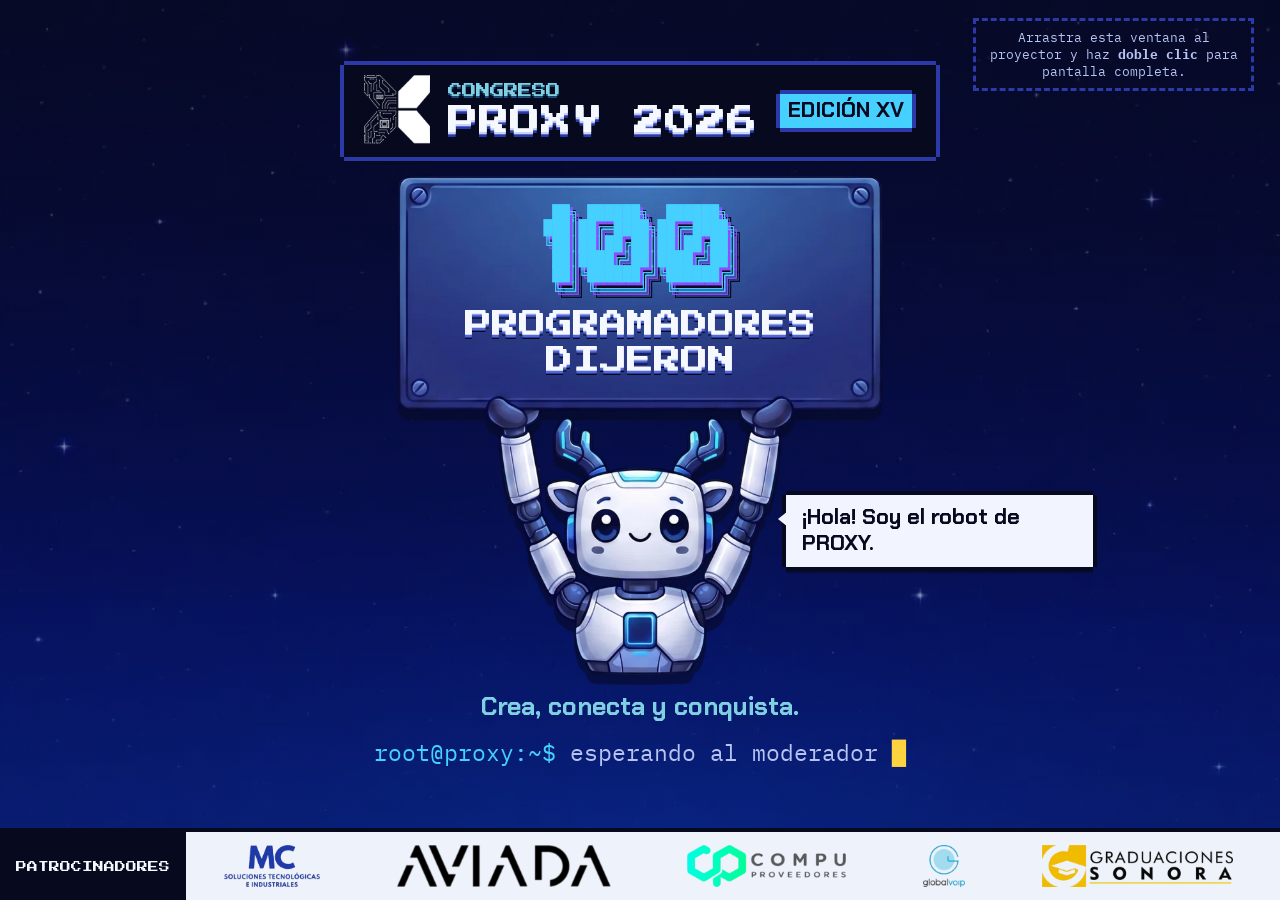
==== commit 4427ee1a: "Configuración de la pantalla del público: valores por defecto y normalización" ====
--- a/proyector.html
+++ b/proyector.html
@@ -134,7 +134,9 @@
 </div>
 
 <script src="js/dom.js"></script>
+<script src="js/pantalla.js"></script>
 <script src="js/canal.js"></script>
+<script src="js/sonidos.js"></script>
 <script src="js/proyector.js"></script>
 </body>
 </html>
--- a/css/estilos.css
+++ b/css/estilos.css
@@ -170,7 +170,7 @@
 .tabla-respuestas .encabezado,
 .fila-respuesta {
     display: grid;
-    grid-template-columns: 28px 1.4fr 80px 1.6fr;
+    grid-template-columns: 28px 1.4fr 80px 1.6fr 34px;
     gap: 8px;
     align-items: center;
     margin-bottom: 8px;
@@ -186,6 +186,17 @@
     display: flex; justify-content: space-between; align-items: center; gap: 12px;
     padding: 8px 0; border-bottom: 2px dashed var(--panel-2);
 }
+
+.fila-respuesta .btn-mini { padding: 4px 0; }
+.banco-cabecera { display: flex; justify-content: space-between; align-items: center; gap: 12px; }
+.banco-filtros { display: grid; grid-template-columns: 2fr 1fr 1fr 1fr; gap: 8px; margin: 10px 0; }
+.lista-banco li { flex-wrap: wrap; }
+.lista-banco .banco-texto { flex: 1 1 280px; display: flex; flex-direction: column; gap: 2px; }
+.lista-banco .banco-meta { color: var(--tenue); font-size: .85rem; }
+.lista-banco .banco-acciones { display: flex; flex-wrap: wrap; gap: 6px; }
+.lista-banco li.inactiva .banco-texto > span:first-child { opacity: .6; text-decoration: line-through; }
+.etiqueta-estado { color: var(--amarillo); font-weight: 700; font-size: .8rem; margin-left: 6px; }
+.etiqueta-estado.mala { color: #ff8f9a; }
 
 .instrucciones { line-height: 1.55; }
 .instrucciones li { margin-bottom: 8px; }
@@ -755,6 +766,7 @@
 .barra-titulo .ruta { color: var(--cian); }
 .estado-proyector { font-weight: 700; color: var(--tenue); }
 .estado-proyector.conectado { color: var(--verde); }
+.barra-panel .btn[hidden] { display: none; }
 
 .pantalla-ancha { max-width: 1400px; }
 .admin-juego {
@@ -837,7 +849,7 @@
 }
 .ayuda-proyector { top: 2vh; }
 #estado-panel { top: calc(2vh + 90px); }
-.ayuda-proyector[hidden] { display: none; }
+.ayuda-proyector[hidden], .modo-obs .ayuda-proyector { display: none; }
 /* El tablero del proyector se ajusta a la altura de la pantalla (vh) para no cortarse */
 .modo-proyector .pantalla-ancha {
     max-width: 1500px; min-height: 100vh; justify-content: center;
@@ -953,7 +965,14 @@
     .equipo-puntos { font-size: 1.6rem; }
     .btn-grande { min-width: 0; width: calc(100% - 8px); }
     .tabla-respuestas .encabezado { display: none; }
-    .fila-respuesta { grid-template-columns: 24px 1fr 70px; }
+    .fila-respuesta { grid-template-columns: 24px 1fr 70px 34px; }
+    .banco-filtros { grid-template-columns: 1fr; }
     .fila-respuesta .r-alias { grid-column: 2 / -1; }
     .fila-2 { grid-template-columns: 1fr; }
-}
+    /* Panel en el celular: la barra no se queda fija, ocuparía media pantalla */
+    .barra-panel { position: static; gap: 8px 10px; padding: 8px 10px; }
+}
+/* Pantallas táctiles (panel en el celular): sin teclado no sirven las pistas de atajos */
+@media (pointer: coarse) {
+    .btn kbd, .atajos { display: none; }
+}
